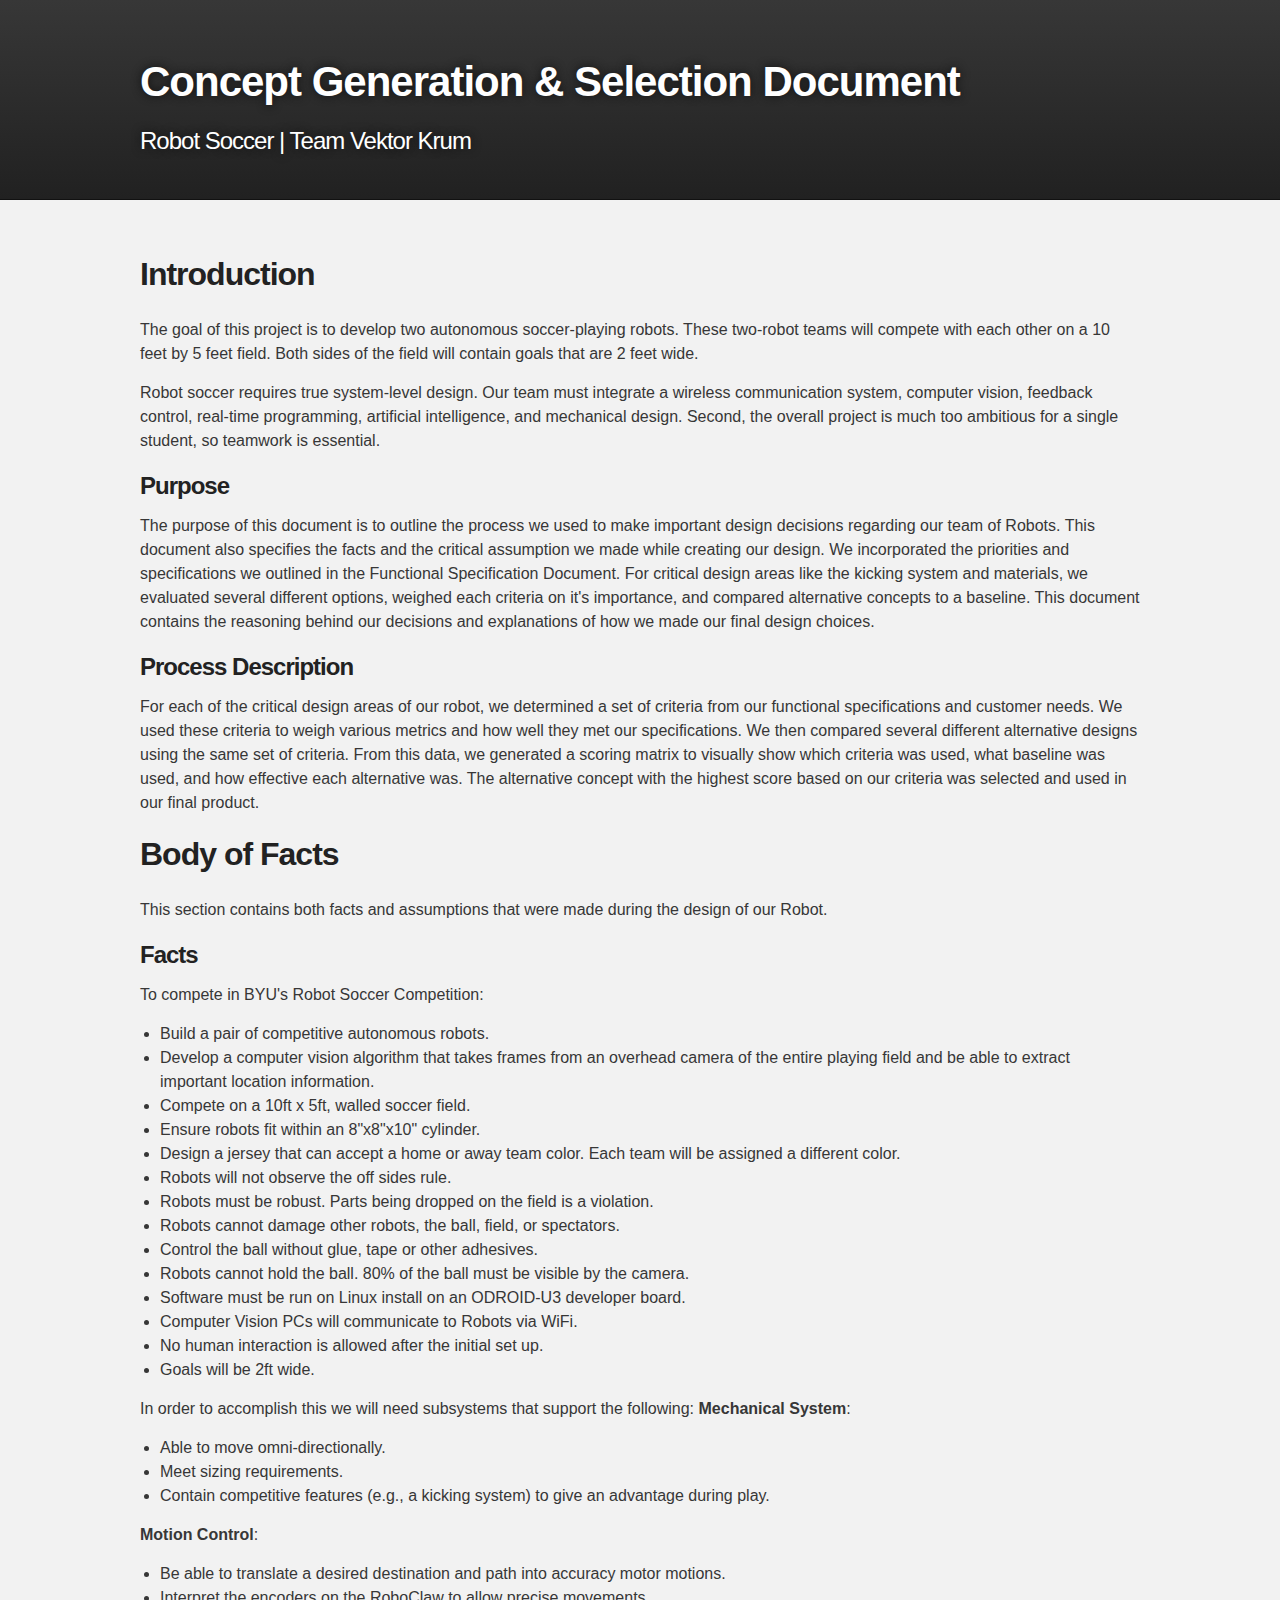
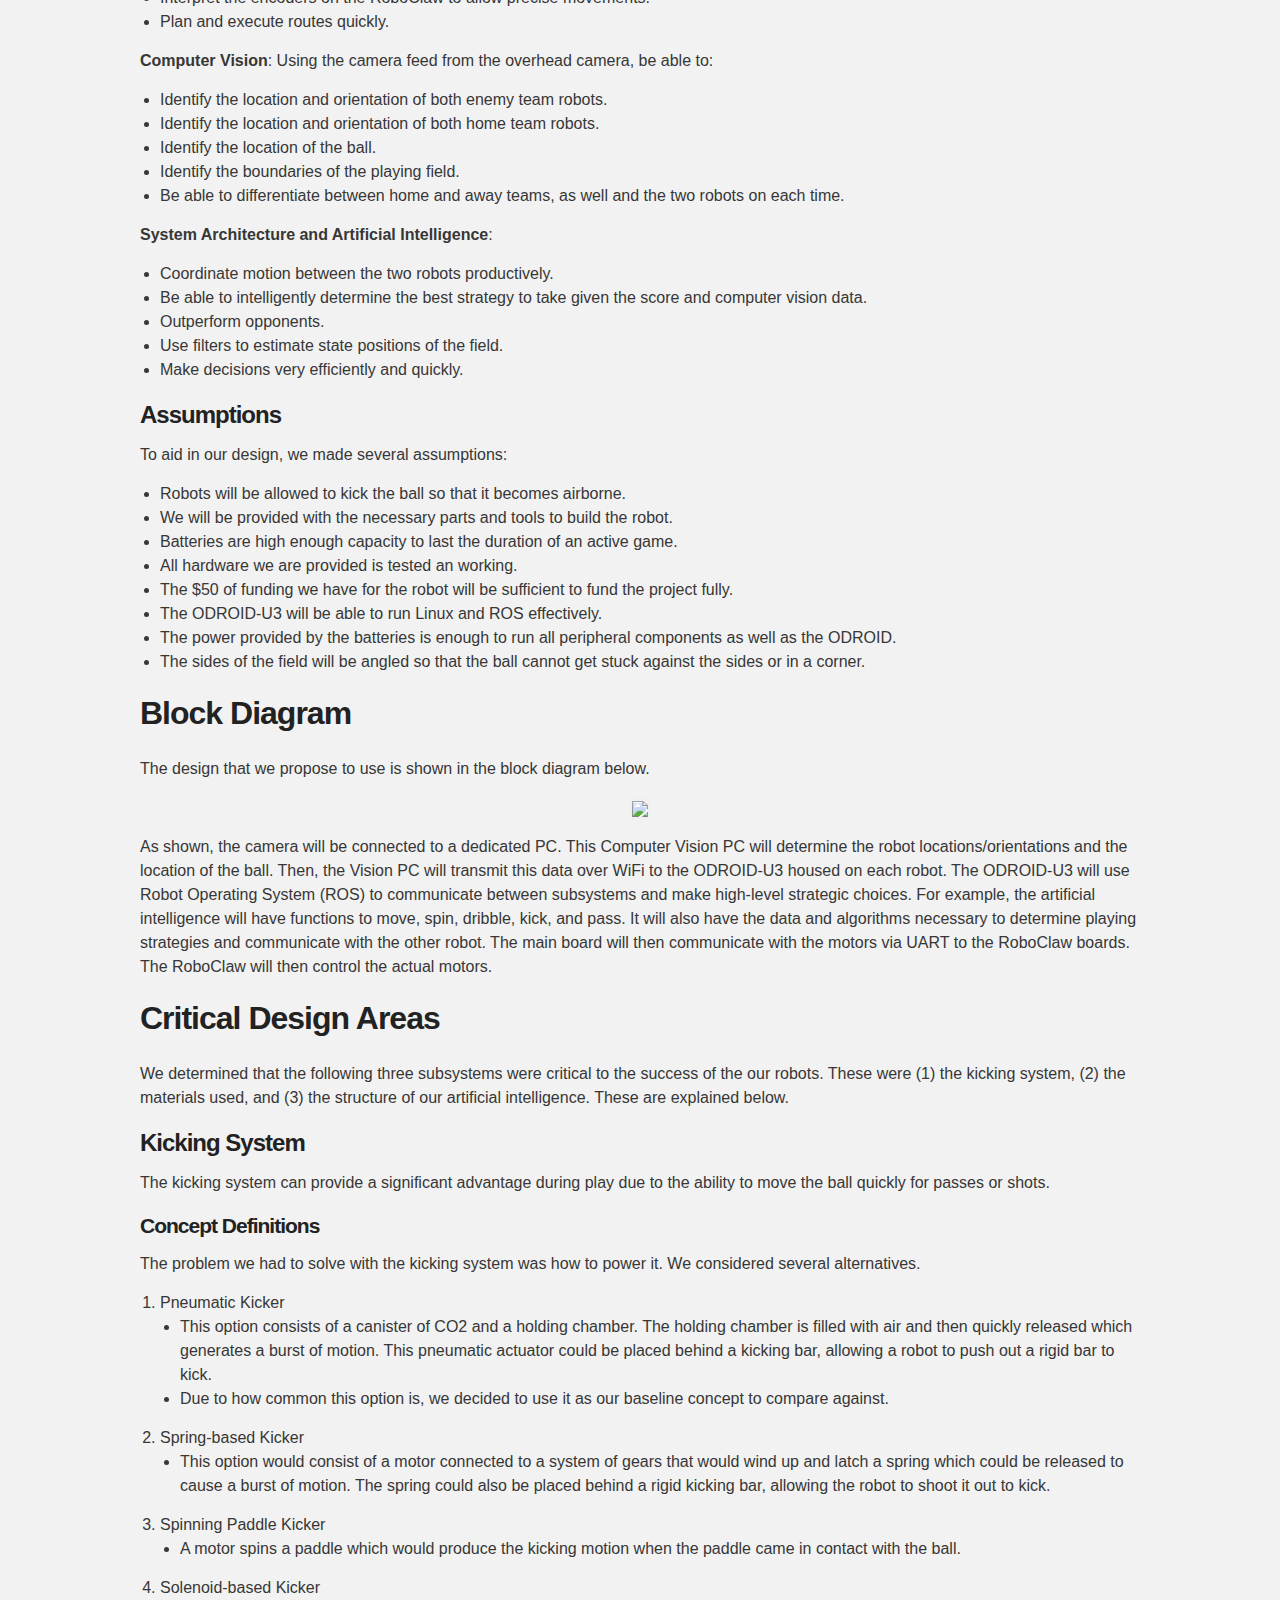
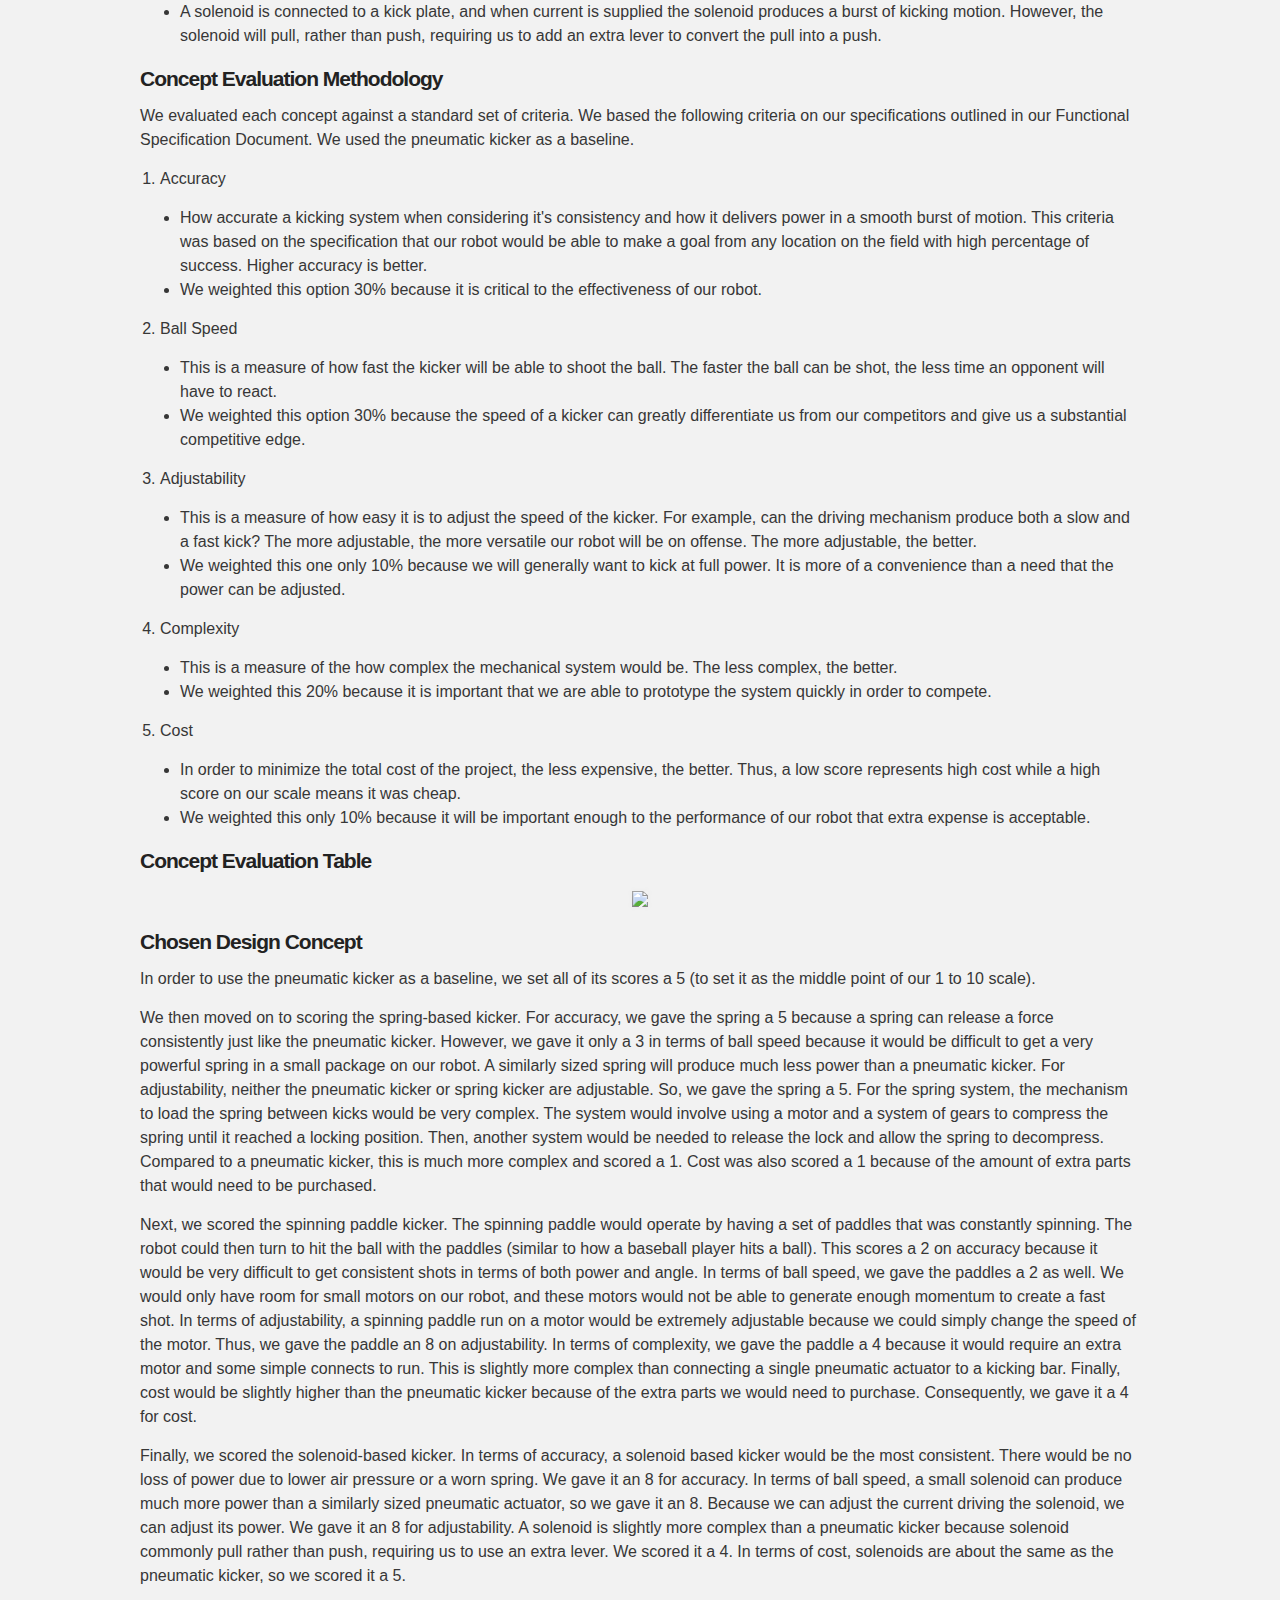
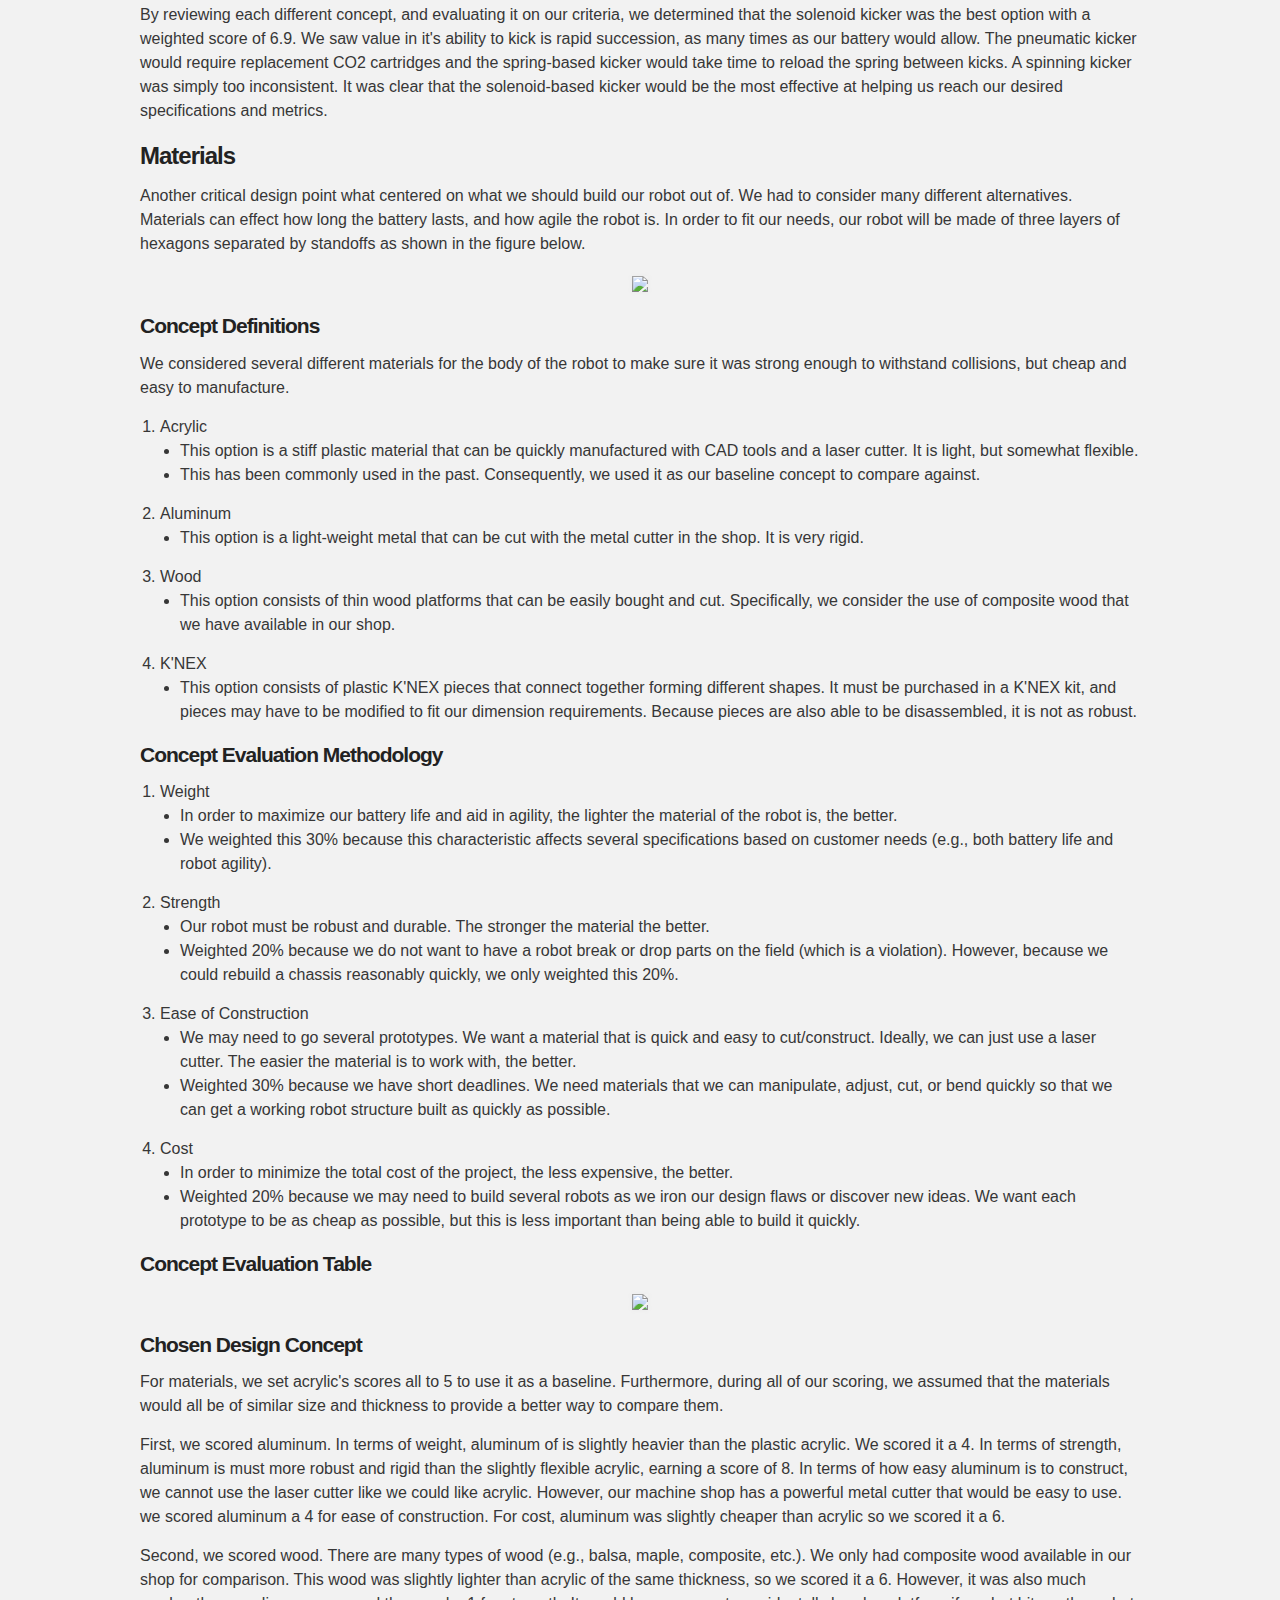
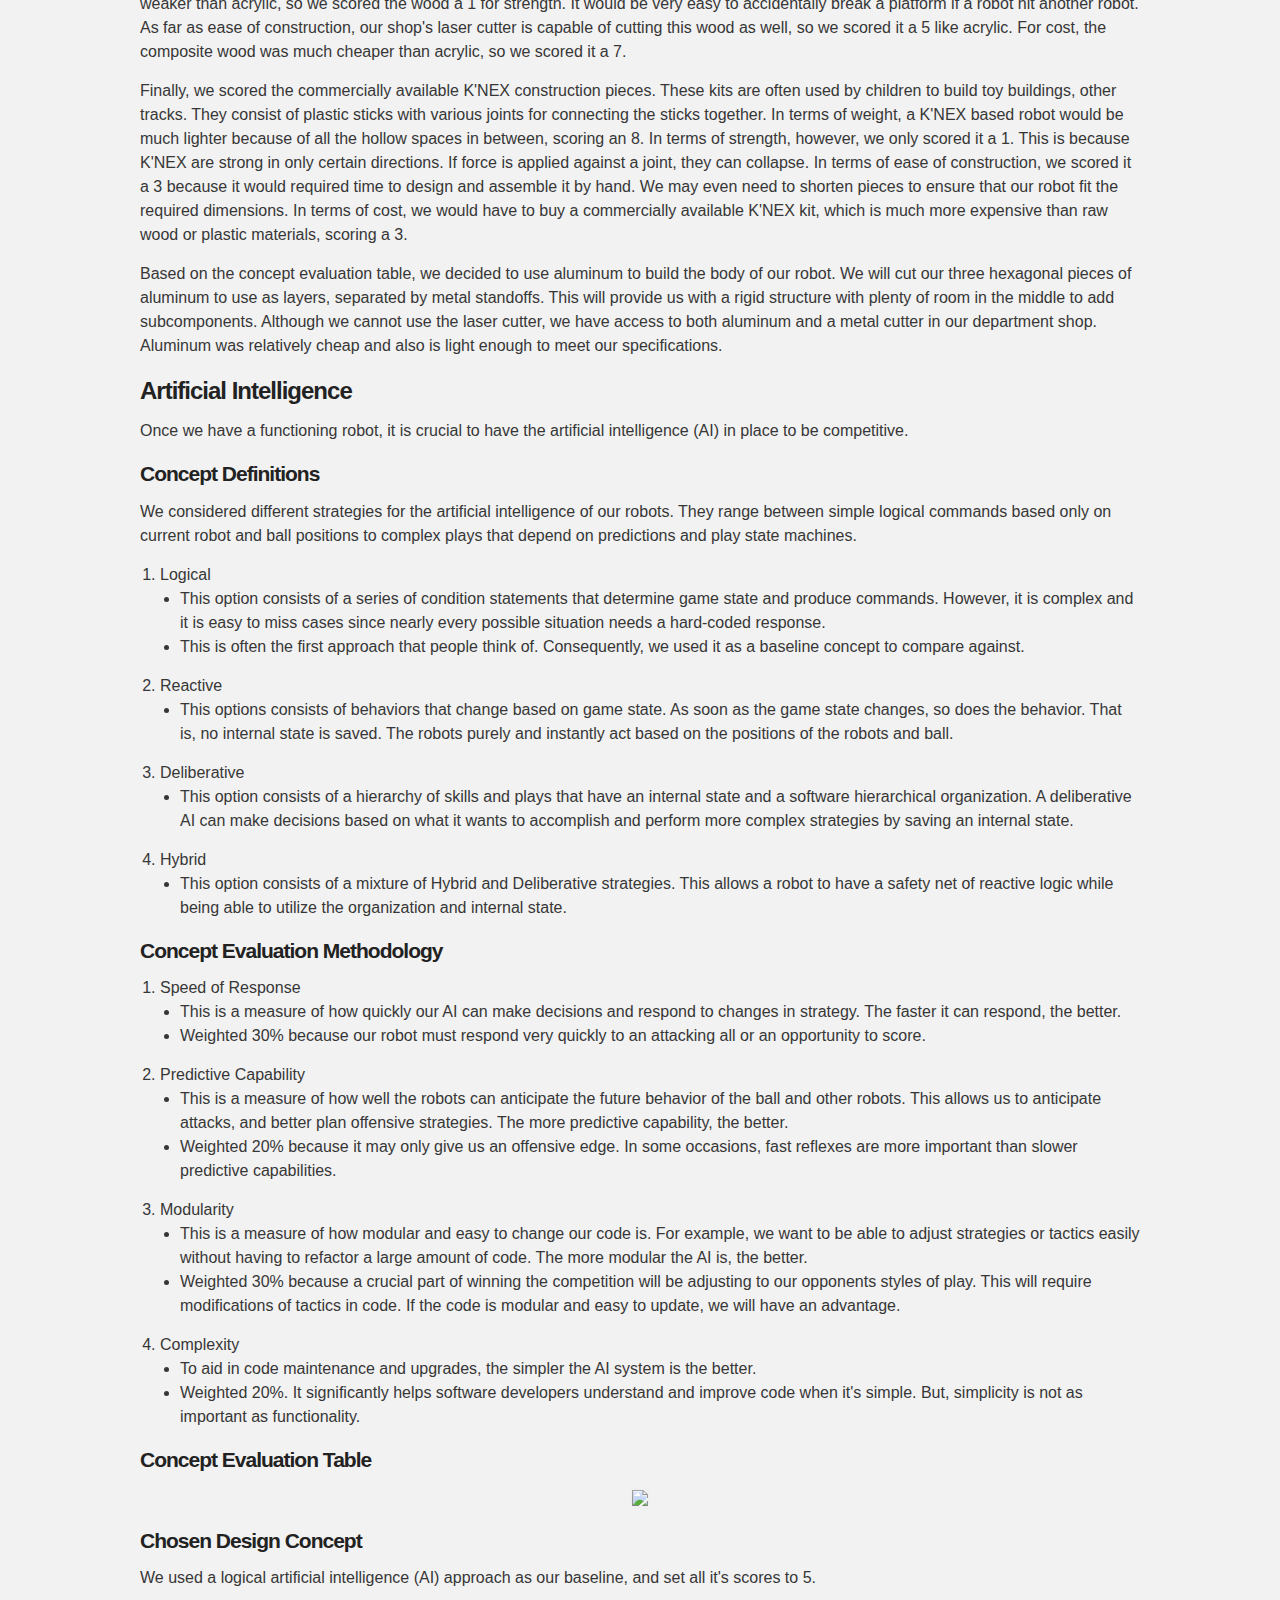
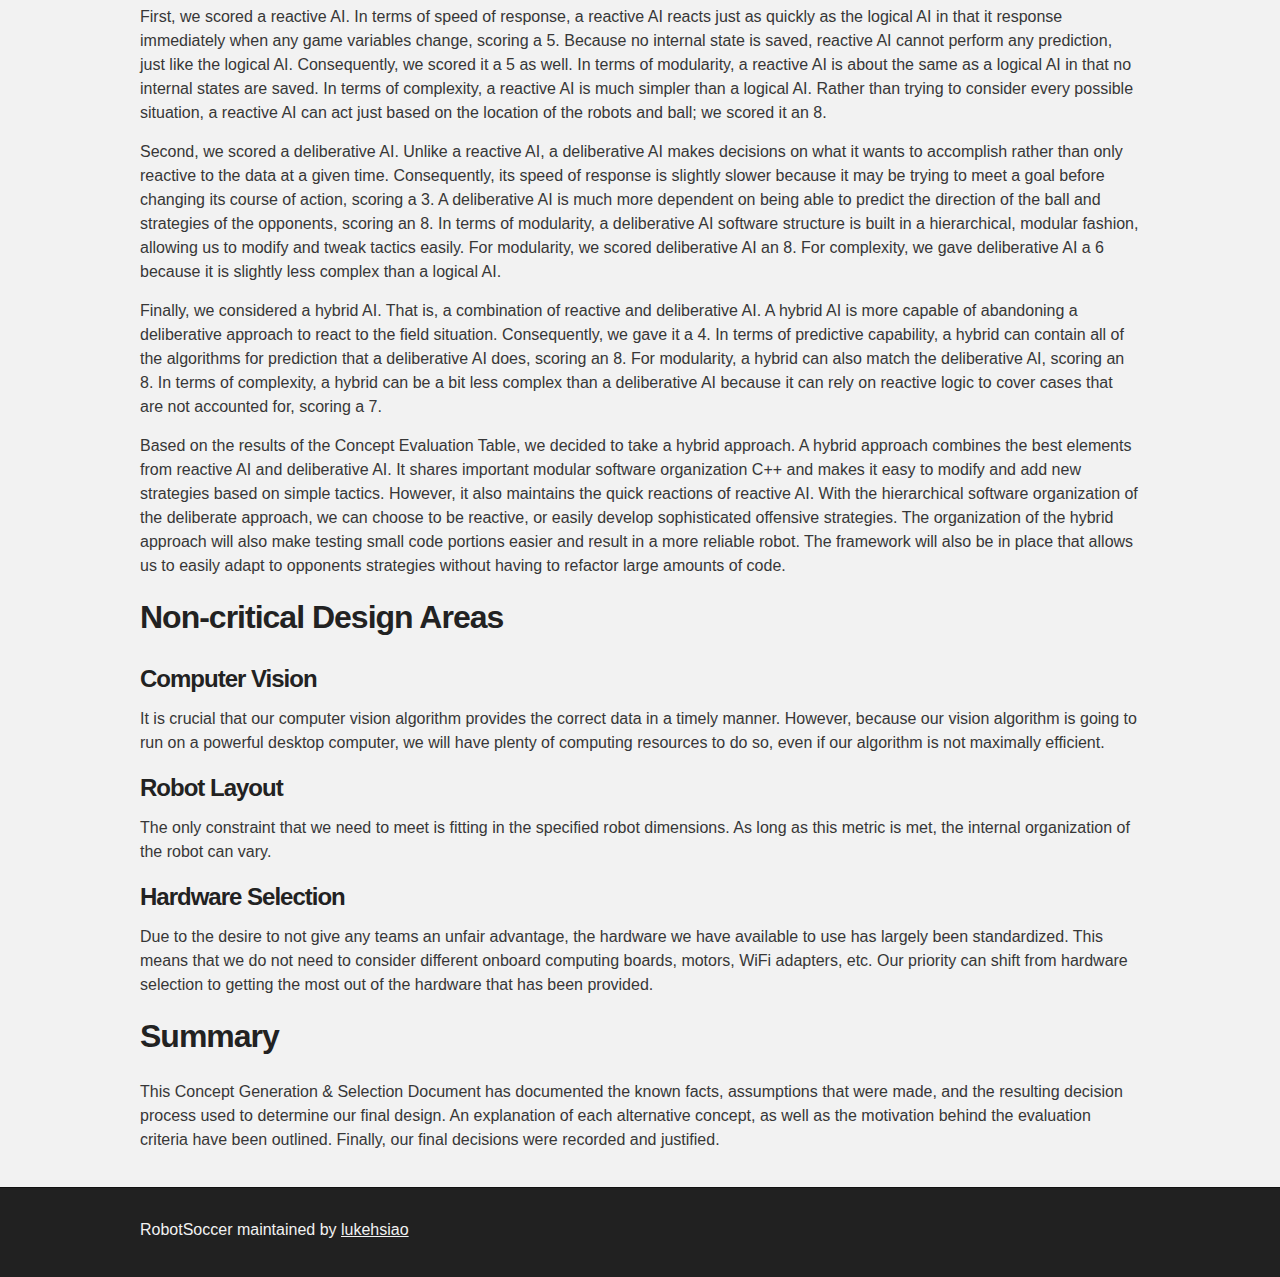
==== CGS.html @ 3b3d5777 "Added CGS + images" ====
<!DOCTYPE html>
<html>

  <head>
    <meta charset='utf-8'>
    <meta http-equiv="X-UA-Compatible" content="chrome=1">
    <meta name="description" content="RobotSoccer : Custom-made silicon strikers">

    <link rel="stylesheet" type="text/css" media="screen" href="stylesheets/stylesheet.css">
    <link rel="stylesheet" href="stylesheets/print-stylesheet.css" type="text/css" media="print" />

    <title>RobotSoccer</title>
  </head>

  <body>

    <!-- HEADER -->
    <div id="header_wrap" class="outer">
        <header class="inner">
          <h1 id="project_title">Concept Generation & Selection Document</h1>
          <h3 id="project_tagline">Robot Soccer | Team Vektor Krum</h3>
        </header>
    </div>

    <!-- MAIN CONTENT -->
    <div id="main_content_wrap" class="outer">
      <section id="main_content" class="inner">
<h2>
<a id="user-content-introduction" class="anchor" href="#introduction" aria-hidden="true"><span class="octicon octicon-link"></span></a>Introduction</h2>

<p>The goal of this project is to develop two autonomous soccer-playing robots. These two-robot teams will compete with each other on a 10 feet by 5 feet field. Both sides of the field will contain goals that are 2 feet wide.</p>

<p>Robot soccer requires true system-level design. Our team must integrate a wireless communication system, computer vision, feedback control, real-time programming, artificial intelligence, and mechanical design. Second, the overall project is much too ambitious for a single student, so teamwork is essential.</p>

<h3>
<a id="user-content-purpose" class="anchor" href="#purpose" aria-hidden="true"><span class="octicon octicon-link"></span></a>Purpose</h3>

<p>The purpose of this document is to outline the process we used to make important design decisions regarding our team of Robots. This document also specifies the facts and the critical assumption we made while creating our design. We incorporated the priorities and specifications we outlined in the Functional Specification Document. For critical design areas like the kicking system and materials, we evaluated several different options, weighed each criteria on it's importance, and compared alternative concepts to a baseline. This document contains the reasoning behind our decisions and explanations of how we made our final design choices.</p>

<h3>
<a id="user-content-process-description" class="anchor" href="#process-description" aria-hidden="true"><span class="octicon octicon-link"></span></a>Process Description</h3>

<p>For each of the critical design areas of our robot, we determined a set of criteria from our functional specifications and customer needs. We used these criteria to weigh various metrics and how well they met our specifications. We then compared several different alternative designs using the same set of criteria. From this data, we generated a scoring matrix to visually show which criteria was used, what baseline was used, and how effective each alternative was. The alternative concept with the highest score based on our criteria was selected and used in our final product.</p>

<h2>
<a id="user-content-body-of-facts" class="anchor" href="#body-of-facts" aria-hidden="true"><span class="octicon octicon-link"></span></a>Body of Facts</h2>

<p>This section contains both facts and assumptions that were made during the design of our Robot.</p>

<h3>
<a id="user-content-facts" class="anchor" href="#facts" aria-hidden="true"><span class="octicon octicon-link"></span></a>Facts</h3>

<p>To compete in BYU's Robot Soccer Competition:</p>

<ul class="task-list">
<li>Build a pair of competitive autonomous robots.</li>
<li>Develop a computer vision algorithm that takes frames from an overhead camera of the entire playing field and be able to extract important location information.</li>
<li>Compete on a 10ft x 5ft, walled soccer field.</li>
<li>Ensure robots fit within an 8"x8"x10" cylinder.</li>
<li>Design a jersey that can accept a home or away team color. Each team will be assigned a different color.</li>
<li>Robots will not observe the off sides rule.</li>
<li>Robots must be robust. Parts being dropped on the field is a violation.</li>
<li>Robots cannot damage other robots, the ball, field, or spectators.</li>
<li>Control the ball without glue, tape or other adhesives.</li>
<li>Robots cannot hold the ball. 80% of the ball must be visible by the camera.</li>
<li>Software must be run on Linux install on an ODROID-U3 developer board.</li>
<li>Computer Vision PCs will communicate to Robots via WiFi.</li>
<li>No human interaction is allowed after the initial set up.</li>
<li>Goals will be 2ft wide.</li>
</ul>

<p>In order to accomplish this we will need subsystems that support the following:
<strong>Mechanical System</strong>:</p>

<ul class="task-list">
<li>Able to move omni-directionally.</li>
<li>Meet sizing requirements.</li>
<li>Contain competitive features (e.g., a kicking system) to give an advantage during play.</li>
</ul>

<p><strong>Motion Control</strong>:</p>

<ul class="task-list">
<li>Be able to translate a desired destination and path into accuracy motor motions.</li>
<li>Interpret the encoders on the RoboClaw to allow precise movements.</li>
<li>Plan and execute routes quickly.</li>
</ul>

<p><strong>Computer Vision</strong>:
Using the camera feed from the overhead camera, be able to:</p>

<ul class="task-list">
<li>Identify the location and orientation of both enemy team robots.</li>
<li>Identify the location and orientation of both home team robots.</li>
<li>Identify the location of the ball.</li>
<li>Identify the boundaries of the playing field.</li>
<li>Be able to differentiate between home and away teams, as well and the two robots on each time.</li>
</ul>

<p><strong>System Architecture and Artificial Intelligence</strong>:</p>

<ul class="task-list">
<li>Coordinate motion between the two robots productively.</li>
<li>Be able to intelligently determine the best strategy to take given the score and computer vision data.</li>
<li>Outperform opponents.</li>
<li>Use filters to estimate state positions of the field.</li>
<li>Make decisions very efficiently and quickly.</li>
</ul>

<h3>
<a id="user-content-assumptions" class="anchor" href="#assumptions" aria-hidden="true"><span class="octicon octicon-link"></span></a>Assumptions</h3>

<p>To aid in our design, we made several assumptions:</p>

<ul class="task-list">
<li>Robots will be allowed to kick the ball so that it becomes airborne.</li>
<li>We will be provided with the necessary parts and tools to build the robot.</li>
<li>Batteries are high enough capacity to last the duration of an active game.</li>
<li>All hardware we are provided is tested an working.</li>
<li>The $50 of funding we have for the robot will be sufficient to fund the project fully.</li>
<li>The ODROID-U3 will be able to run Linux and ROS effectively.</li>
<li>The power provided by the batteries is enough to run all peripheral components as well as the ODROID.</li>
<li>The sides of the field will be angled so that the ball cannot get stuck against the sides or in a corner.</li>
</ul>

<h2>
<a id="user-content-block-diagram" class="anchor" href="#block-diagram" aria-hidden="true"><span class="octicon octicon-link"></span></a>Block Diagram</h2>

<p>The design that we propose to use is shown in the block diagram below.</p>

<p style="text-align: center;"><img id="blockDiagram" src="/RobotSoccer/images/function_diagram.png"></p>

<p>As shown, the camera will be connected to a dedicated PC. This Computer Vision PC will determine the robot locations/orientations and the location of the ball. Then, the Vision PC will transmit this data over WiFi to the ODROID-U3 housed on each robot. The ODROID-U3 will use Robot Operating System (ROS) to communicate between subsystems and make high-level strategic choices. For example, the artificial intelligence will have functions to move, spin, dribble, kick, and pass. It will also have the data and algorithms necessary to determine playing strategies and communicate with the other robot. The main board will then communicate with the motors via UART to the RoboClaw boards. The RoboClaw will then control the actual motors.</p>

<h2>
<a id="user-content-critical-design-areas" class="anchor" href="#critical-design-areas" aria-hidden="true"><span class="octicon octicon-link"></span></a>Critical Design Areas</h2>

<p>We determined that the following three subsystems were critical to the success of the our robots. These were (1) the kicking system, (2) the materials used, and (3) the structure of our artificial intelligence. These are explained below.</p>

<h3>
<a id="user-content-kicking-system" class="anchor" href="#kicking-system" aria-hidden="true"><span class="octicon octicon-link"></span></a>Kicking System</h3>

<p>The kicking system can provide a significant advantage during play due to the ability to move the ball quickly for passes or shots.</p>

<h4>
<a id="user-content-concept-definitions" class="anchor" href="#concept-definitions" aria-hidden="true"><span class="octicon octicon-link"></span></a>Concept Definitions</h4>

<p>The problem we had to solve with the kicking system was how to power it. We considered several alternatives.</p>

<ol class="task-list">
<li>Pneumatic Kicker

<ul class="task-list">
<li>This option consists of a canister of CO2 and a holding chamber.  The holding chamber is filled with air and then quickly released which generates a burst of motion. This pneumatic actuator could be placed behind a kicking bar, allowing a robot to push out a rigid bar to kick.</li>
<li>Due to how common this option is, we decided to use it as our baseline concept to compare against.</li>
</ul>
</li>
<li>Spring-based Kicker

<ul class="task-list">
<li>This option would consist of a motor connected to a system of gears that would wind up and latch a spring which could be released to cause a burst of motion. The spring could also be placed behind a rigid kicking bar, allowing the robot to shoot it out to kick.</li>
</ul>
</li>
<li>Spinning Paddle Kicker

<ul class="task-list">
<li>A motor spins a paddle which would produce the kicking motion when the paddle came in contact with the ball.</li>
</ul>
</li>
<li>Solenoid-based Kicker

<ul class="task-list">
<li>A solenoid is connected to a kick plate, and when current is supplied the solenoid produces a burst of kicking motion. However, the solenoid will pull, rather than push, requiring us to add an extra lever to convert the pull into a push.</li>
</ul>
</li>
</ol>

<h4>
<a id="user-content-concept-evaluation-methodology" class="anchor" href="#concept-evaluation-methodology" aria-hidden="true"><span class="octicon octicon-link"></span></a>Concept Evaluation Methodology</h4>

<p>We evaluated each concept against a standard set of criteria. We based the following criteria on our specifications outlined in our Functional Specification Document. We used the pneumatic kicker as a baseline.</p>

<ol class="task-list">
<li>
<p>Accuracy</p>

<ul class="task-list">
<li>How accurate a kicking system when considering it's consistency and how it delivers power in a smooth burst of motion. This criteria was based on the specification that our robot would be able to make a goal from any location on the field with high percentage of success. Higher accuracy is better.</li>
<li>We weighted this option 30% because it is critical to the effectiveness of our robot.</li>
</ul>
</li>
<li>
<p>Ball Speed</p>

<ul class="task-list">
<li>This is a measure of how fast the kicker will be able to shoot the ball. The faster the ball can be shot, the less time an opponent will have to react.</li>
<li>We weighted this option 30% because the speed of a kicker can greatly differentiate us from our competitors and give us a substantial competitive edge.</li>
</ul>
</li>
<li>
<p>Adjustability</p>

<ul class="task-list">
<li>This is a measure of how easy it is to adjust the speed of the kicker. For example, can the driving mechanism produce both a slow and a fast kick? The more adjustable, the more versatile our robot will be on offense. The more adjustable, the better.</li>
<li>We weighted this one only 10% because we will generally want to kick at full power. It is more of a convenience than a need that the power can be adjusted.</li>
</ul>
</li>
<li>
<p>Complexity</p>

<ul class="task-list">
<li>This is a measure of the how complex the mechanical system would be. The less complex, the better.</li>
<li>We weighted this 20% because it is important that we are able to prototype the system quickly in order to compete.</li>
</ul>
</li>
<li>
<p>Cost</p>

<ul class="task-list">
<li>In order to minimize the total cost of the project, the less expensive, the better. Thus, a low score represents high cost while a high score on our scale means it was cheap.</li>
<li>We weighted this only 10% because it will be important enough to the performance of our robot that extra expense is acceptable.</li>
</ul>
</li>
</ol>

<h4>
<a id="user-content-concept-evaluation-table" class="anchor" href="#concept-evaluation-table" aria-hidden="true"><span class="octicon octicon-link"></span></a>Concept Evaluation Table</h4>

<p style="text-align: center;"><img id="blockDiagram" src="/RobotSoccer/images/kicking-system.png"></p>

<h4>
<a id="user-content-chosen-design-concept" class="anchor" href="#chosen-design-concept" aria-hidden="true"><span class="octicon octicon-link"></span></a>Chosen Design Concept</h4>

<p>In order to use the pneumatic kicker as a baseline, we set all of its scores a 5 (to set it as the middle point of our 1 to 10 scale). </p>

<p>We then moved on to scoring the spring-based kicker. For accuracy, we gave the spring a 5 because a spring can release a force consistently just like the pneumatic kicker. However, we gave it only a 3 in terms of ball speed because it would be difficult to get a very powerful spring in a small package on our robot. A similarly sized spring will produce much less power than a pneumatic kicker. For adjustability, neither the pneumatic kicker or spring kicker are adjustable. So, we gave the spring a 5. For the spring system, the mechanism to load the spring between kicks would be very complex. The system would involve using a motor and a system of gears to compress the spring until it reached a locking position. Then, another system would be needed to release the lock and allow the spring to decompress. Compared to a pneumatic kicker, this is much more complex and scored a 1. Cost was also scored a 1 because of the amount of extra parts that would need to be purchased.</p>

<p>Next, we scored the spinning paddle kicker. The spinning paddle would operate by having a set of paddles that was constantly spinning. The robot could then turn to hit the ball with the paddles (similar to how a baseball player hits a ball). This scores a 2 on accuracy because it would be very difficult to get consistent shots in terms of both power and angle. In terms of ball speed, we gave the paddles a 2 as well. We would only have room for small motors on our robot, and these motors would not be able to generate enough momentum to create a fast shot. In terms of adjustability, a spinning paddle run on a motor would be extremely adjustable because we could simply change the speed of the motor. Thus, we gave the paddle an 8 on adjustability. In terms of complexity, we gave the paddle a 4 because it would require an extra motor and some simple connects to run. This is slightly more complex than connecting a single pneumatic actuator to a kicking bar. Finally, cost would be slightly higher than the pneumatic kicker because of the extra parts we would need to purchase. Consequently, we gave it a 4 for cost.</p>

<p>Finally, we scored the solenoid-based kicker. In terms of accuracy, a solenoid based kicker would be the most consistent. There would be no loss of power due to lower air pressure or a worn spring. We gave it an 8 for accuracy. In terms of ball speed, a small solenoid can produce much more power than a similarly sized pneumatic actuator, so we gave it an 8. Because we can adjust the current driving the solenoid, we can adjust its power. We gave it an 8 for adjustability. A solenoid is slightly more complex than a pneumatic kicker because solenoid commonly pull rather than push, requiring us to use an extra lever. We scored it a 4. In terms of cost, solenoids are about the same as the pneumatic kicker, so we scored it a 5.</p>

<p>By reviewing each different concept, and evaluating it on our criteria, we determined that the solenoid kicker was the best option with a weighted score of 6.9. We saw value in it's ability to kick is rapid succession, as many times as our battery would allow. The pneumatic kicker would require replacement CO2 cartridges and the spring-based kicker would take time to reload the spring between kicks. A spinning kicker was simply too inconsistent. It was clear that the solenoid-based kicker would be the most effective at helping us reach our desired specifications and metrics.</p>

<h3>
<a id="user-content-materials" class="anchor" href="#materials" aria-hidden="true"><span class="octicon octicon-link"></span></a>Materials</h3>

<p>Another critical design point what centered on what we should build our robot out of. We had to consider many different alternatives. Materials can effect how long the battery lasts, and how agile the robot is. In order to fit our needs, our robot will be made of three layers of hexagons separated by standoffs as shown in the figure below.</p>

<p style="text-align: center;"><img id="blockDiagram" src="/RobotSoccer/images/prototype-robot.png"></p>

<h4>
<a id="user-content-concept-definitions-1" class="anchor" href="#concept-definitions-1" aria-hidden="true"><span class="octicon octicon-link"></span></a>Concept Definitions</h4>

<p>We considered several different materials for the body of the robot to make sure it was strong enough to withstand collisions, but cheap and easy to manufacture. </p>

<ol class="task-list">
<li>Acrylic

<ul class="task-list">
<li>This option is a stiff plastic material that can be quickly manufactured with CAD tools and a laser cutter. It is light, but somewhat flexible.</li>
<li>This has been commonly used in the past. Consequently, we used it as our baseline concept to compare against.</li>
</ul>
</li>
<li>Aluminum

<ul class="task-list">
<li>This option is a light-weight metal that can be cut with the metal cutter in the shop. It is very rigid.</li>
</ul>
</li>
<li>Wood

<ul class="task-list">
<li>This option consists of thin wood platforms that can be easily bought and cut. Specifically, we consider the use of composite wood that we have available in our shop.</li>
</ul>
</li>
<li>K'NEX

<ul class="task-list">
<li>This option consists of plastic K'NEX pieces that connect together forming different shapes. It must be purchased in a K'NEX kit, and pieces may have to be modified to fit our dimension requirements. Because pieces are also able to be disassembled, it is not as robust.</li>
</ul>
</li>
</ol>

<h4>
<a id="user-content-concept-evaluation-methodology-1" class="anchor" href="#concept-evaluation-methodology-1" aria-hidden="true"><span class="octicon octicon-link"></span></a>Concept Evaluation Methodology</h4>

<ol class="task-list">
<li>Weight

<ul class="task-list">
<li>In order to maximize our battery life and aid in agility, the lighter the material of the robot is, the better.</li>
<li>We weighted this 30% because this characteristic affects several specifications based on customer needs (e.g., both battery life and robot agility).</li>
</ul>
</li>
<li>Strength

<ul class="task-list">
<li>Our robot must be robust and durable. The stronger the material the better.</li>
<li>Weighted 20% because we do not want to have a robot break or drop parts on the field (which is a violation). However, because we could rebuild a chassis reasonably quickly, we only weighted this 20%.</li>
</ul>
</li>
<li>Ease of Construction

<ul class="task-list">
<li>We may need to go several prototypes. We want a material that is quick and easy to cut/construct. Ideally, we can just use a laser cutter. The easier the material is to work with, the better.</li>
<li>Weighted 30% because we have short deadlines. We need materials that we can manipulate, adjust, cut, or bend quickly so that we can get a working robot structure built as quickly as possible.</li>
</ul>
</li>
<li>Cost

<ul class="task-list">
<li>In order to minimize the total cost of the project, the less expensive, the better.</li>
<li>Weighted 20% because we may need to build several robots as we iron our design flaws or discover new ideas. We want each prototype to be as cheap as possible, but this is less important than being able to build it quickly.</li>
</ul>
</li>
</ol>

<h4>
<a id="user-content-concept-evaluation-table-1" class="anchor" href="#concept-evaluation-table-1" aria-hidden="true"><span class="octicon octicon-link"></span></a>Concept Evaluation Table</h4>

<p style="text-align: center;"><img id="blockDiagram" src="/RobotSoccer/images/materials.png"></p>

<h4>
<a id="user-content-chosen-design-concept-1" class="anchor" href="#chosen-design-concept-1" aria-hidden="true"><span class="octicon octicon-link"></span></a>Chosen Design Concept</h4>

<p>For materials, we set acrylic's scores all to 5 to use it as a baseline. Furthermore, during all of our scoring, we assumed that the materials would all be of similar size and thickness to provide a better way to compare them.</p>

<p>First, we scored aluminum. In terms of weight, aluminum of is slightly heavier than the plastic acrylic. We scored it a 4. In terms of strength, aluminum is must more robust and rigid than the slightly flexible acrylic, earning a score of 8. In terms of how easy aluminum is to construct, we cannot use the laser cutter like we could like acrylic. However, our machine shop has a powerful metal cutter that would be easy to use. we scored aluminum a 4 for ease of construction. For cost, aluminum was slightly cheaper than acrylic so we scored it a 6.</p>

<p>Second, we scored wood. There are many types of wood (e.g., balsa, maple, composite, etc.). We only had composite wood available in our shop for comparison. This wood was slightly lighter than acrylic of the same thickness, so we scored it a 6. However, it was also much weaker than acrylic, so we scored the wood a 1 for strength. It would be very easy to accidentally break a platform if a robot hit another robot. As far as ease of construction, our shop's laser cutter is capable of cutting this wood as well, so we scored it a 5 like acrylic. For cost, the composite wood was much cheaper than acrylic, so we scored it a 7.</p>

<p>Finally, we scored the commercially available K'NEX construction pieces. These kits are often used by children to build toy buildings, other tracks. They consist of plastic sticks with various joints for connecting the sticks together. In terms of weight, a K'NEX based robot would be much lighter because of all the hollow spaces in between, scoring an 8. In terms of strength, however, we only scored it a 1. This is because K'NEX are strong in only certain directions. If force is applied against a joint, they can collapse. In terms of ease of construction, we scored it a 3 because it would required time to design and assemble it by hand. We may even need to shorten pieces to ensure that our robot fit the required dimensions. In terms of cost, we would have to buy a commercially available K'NEX kit, which is much more expensive than raw wood or plastic materials, scoring a 3.</p>

<p>Based on the concept evaluation table, we decided to use aluminum to build the body of our robot. We will cut our three hexagonal pieces of aluminum to use as layers, separated by metal standoffs. This will provide us with a rigid structure with plenty of room in the middle to add subcomponents. Although we cannot use the laser cutter, we have access to both aluminum and a metal cutter in our department shop. Aluminum was relatively cheap and also is light enough to meet our specifications.</p>

<h3>
<a id="user-content-artificial-intelligence" class="anchor" href="#artificial-intelligence" aria-hidden="true"><span class="octicon octicon-link"></span></a>Artificial Intelligence</h3>

<p>Once we have a functioning robot, it is crucial to have the artificial intelligence (AI) in place to be competitive.</p>

<h4>
<a id="user-content-concept-definitions-2" class="anchor" href="#concept-definitions-2" aria-hidden="true"><span class="octicon octicon-link"></span></a>Concept Definitions</h4>

<p>We considered different strategies for the artificial intelligence of our robots.  They range between simple logical commands based only on current robot and ball positions to complex plays that depend on predictions and play state machines.</p>

<ol class="task-list">
<li>Logical

<ul class="task-list">
<li>This option consists of a series of condition statements that determine game state and produce commands. However, it is complex and it is easy to miss cases since nearly every possible situation needs a hard-coded response.</li>
<li>This is often the first approach that people think of. Consequently, we used it as a baseline concept to compare against.</li>
</ul>
</li>
<li>Reactive

<ul class="task-list">
<li>This options consists of behaviors that change based on game state.  As soon as the game state changes, so does the behavior. That is, no internal state is saved. The robots purely and instantly act based on the positions of the robots and ball.</li>
</ul>
</li>
<li>Deliberative

<ul class="task-list">
<li>This option consists of a hierarchy of skills and plays that have an internal state and a software hierarchical organization. A deliberative AI can make decisions based on what it wants to accomplish and perform more complex strategies by saving an internal state.</li>
</ul>
</li>
<li>Hybrid

<ul class="task-list">
<li>This option consists of a mixture of Hybrid and Deliberative strategies. This allows a robot to have a safety net of reactive logic while being able to utilize the organization and internal state.</li>
</ul>
</li>
</ol>

<h4>
<a id="user-content-concept-evaluation-methodology-2" class="anchor" href="#concept-evaluation-methodology-2" aria-hidden="true"><span class="octicon octicon-link"></span></a>Concept Evaluation Methodology</h4>

<ol class="task-list">
<li>Speed of Response

<ul class="task-list">
<li>This is a measure of how quickly our AI can make decisions and respond to changes in strategy. The faster it can respond, the better.</li>
<li>Weighted 30% because our robot must respond very quickly to an attacking all or an opportunity to score.</li>
</ul>
</li>
<li>Predictive Capability

<ul class="task-list">
<li>This is a measure of how well the robots can anticipate the future behavior of the ball and other robots. This allows us to anticipate attacks, and better plan offensive strategies. The more predictive capability, the better.</li>
<li>Weighted 20% because it may only give us an offensive edge. In some occasions, fast reflexes are more important than slower predictive capabilities.</li>
</ul>
</li>
<li>Modularity

<ul class="task-list">
<li>This is a measure of how modular and easy to change our code is. For example, we want to be able to adjust strategies or tactics easily without having to refactor a large amount of code. The more modular the AI is, the better.</li>
<li>Weighted 30% because a crucial part of winning the competition will be adjusting to our opponents styles of play. This will require modifications of tactics in code. If the code is modular and easy to update, we will have an advantage.</li>
</ul>
</li>
<li>Complexity

<ul class="task-list">
<li>To aid in code maintenance and upgrades, the simpler the AI system is the better.</li>
<li>Weighted 20%. It significantly helps software developers understand and improve code when it's simple. But, simplicity is not as important as functionality.</li>
</ul>
</li>
</ol>

<h4>
<a id="user-content-concept-evaluation-table-2" class="anchor" href="#concept-evaluation-table-2" aria-hidden="true"><span class="octicon octicon-link"></span></a>Concept Evaluation Table</h4>

<p style="text-align: center;"><img id="blockDiagram" src="/RobotSoccer/images/ai.png"></p>

<h4>
<a id="user-content-chosen-design-concept-2" class="anchor" href="#chosen-design-concept-2" aria-hidden="true"><span class="octicon octicon-link"></span></a>Chosen Design Concept</h4>

<p>We used a logical artificial intelligence (AI) approach as our baseline, and set all it's scores to 5.</p>

<p>First, we scored a reactive AI. In terms of speed of response, a reactive AI reacts just as quickly as the logical AI in that it response immediately when any game variables change, scoring a 5. Because no internal state is saved, reactive AI cannot perform any prediction, just like the logical AI. Consequently, we scored it a 5 as well. In terms of modularity, a reactive AI is about the same as a logical AI in that no internal states are saved. In terms of complexity, a reactive AI is much simpler than a logical AI. Rather than trying to consider every possible situation, a reactive AI can act just based on the location of the robots and ball; we scored it an 8.</p>

<p>Second, we scored a deliberative AI. Unlike a reactive AI, a deliberative AI makes decisions on what it wants to accomplish rather than only reactive to the data at a given time. Consequently, its speed of response is slightly slower because it may be trying to meet a goal before changing its course of action, scoring a 3. A deliberative AI is much more dependent on being able to predict the direction of the ball and strategies of the opponents, scoring an 8. In terms of modularity, a deliberative AI software structure is built in a hierarchical, modular fashion, allowing us to modify and tweak tactics easily. For modularity, we scored deliberative AI an 8. For complexity, we gave deliberative AI a 6 because it is slightly less complex than a logical AI.</p>

<p>Finally, we considered a hybrid AI. That is, a combination of reactive and deliberative AI. A hybrid AI is more capable of abandoning a deliberative approach to react to the field situation. Consequently, we gave it a 4. In terms of predictive capability, a hybrid can contain all of the algorithms for prediction that a deliberative AI does, scoring an 8. For modularity, a hybrid can also match the deliberative AI, scoring an 8. In terms of complexity, a hybrid can be a bit less complex than a deliberative AI because it can rely on reactive logic to cover cases that are not accounted for, scoring a 7.</p>

<p>Based on the results of the Concept Evaluation Table, we decided to take a hybrid approach. A hybrid approach combines the best elements from reactive AI and deliberative AI. It shares important modular software organization C++ and makes it easy to modify and add new strategies based on simple tactics. However, it also maintains the quick reactions of reactive AI. With the hierarchical software organization of the deliberate approach, we can choose to be reactive, or easily develop sophisticated offensive strategies. The organization of the hybrid approach will also make testing small code portions easier and result in a more reliable robot. The framework will also be in place that allows us to easily adapt to opponents strategies without having to refactor large amounts of code.</p>

<h2>
<a id="user-content-non-critical-design-areas" class="anchor" href="#non-critical-design-areas" aria-hidden="true"><span class="octicon octicon-link"></span></a>Non-critical Design Areas</h2>

<h3>
<a id="user-content-computer-vision" class="anchor" href="#computer-vision" aria-hidden="true"><span class="octicon octicon-link"></span></a>Computer Vision</h3>

<p>It is crucial that our computer vision algorithm provides the correct data in a timely manner. However, because our vision algorithm is going to run on a powerful desktop computer, we will have plenty of computing resources to do so, even if our algorithm is not maximally efficient.</p>

<h3>
<a id="user-content-robot-layout" class="anchor" href="#robot-layout" aria-hidden="true"><span class="octicon octicon-link"></span></a>Robot Layout</h3>

<p>The only constraint that we need to meet is fitting in the specified robot dimensions. As long as this metric is met, the internal organization of the robot can vary.</p>

<h3>
<a id="user-content-hardware-selection" class="anchor" href="#hardware-selection" aria-hidden="true"><span class="octicon octicon-link"></span></a>Hardware Selection</h3>

<p>Due to the desire to not give any teams an unfair advantage, the hardware we have available to use has largely been standardized. This means that we do not need to consider different onboard computing boards, motors, WiFi adapters, etc. Our priority can shift from hardware selection to getting the most out of the hardware that has been provided.</p>

<h2>
<a id="user-content-summary" class="anchor" href="#summary" aria-hidden="true"><span class="octicon octicon-link"></span></a>Summary</h2>

<p>This Concept Generation &amp; Selection Document has documented the known facts, assumptions that were made, and the resulting decision process used to determine our final design. An explanation of each alternative concept, as well as the motivation behind the evaluation criteria have been outlined. Finally, our final decisions were recorded and justified.</p>

    </div>

    <!-- FOOTER  -->
    <div id="footer_wrap" class="outer">
      <footer class="inner">
        <p class="copyright">RobotSoccer maintained by <a href="https://github.com/lukehsiao">lukehsiao</a></p>
      </footer>
    </div>
  </body>
</html>
---- stylesheets/stylesheet.css ----
/*******************************************************************************
Slate Theme for GitHub Pages
by Jason Costello, @jsncostello
*******************************************************************************/

@import url(pygment_trac.css);

/*******************************************************************************
MeyerWeb Reset
*******************************************************************************/

html, body, div, span, applet, object, iframe,
h1, h2, h3, h4, h5, h6, p, blockquote, pre,
a, abbr, acronym, address, big, cite, code,
del, dfn, em, img, ins, kbd, q, s, samp,
small, strike, strong, sub, sup, tt, var,
b, u, i, center,
dl, dt, dd, ol, ul, li,
fieldset, form, label, legend,
table, caption, tbody, tfoot, thead, tr, th, td,
article, aside, canvas, details, embed,
figure, figcaption, footer, header, hgroup,
menu, nav, output, ruby, section, summary,
time, mark, audio, video {
  margin: 0;
  padding: 0;
  border: 0;
  font: inherit;
  vertical-align: baseline;
}

/* HTML5 display-role reset for older browsers */
article, aside, details, figcaption, figure,
footer, header, hgroup, menu, nav, section {
  display: block;
}

ol, ul {
  list-style: none;
}

table {
  border-collapse: collapse;
  border-spacing: 0;
}

/*******************************************************************************
Theme Styles
*******************************************************************************/

body {
  box-sizing: border-box;
  color:#373737;
  background: #212121;
  font-size: 16px;
  font-family: 'Myriad Pro', Calibri, Helvetica, Arial, sans-serif;
  line-height: 1.5;
  -webkit-font-smoothing: antialiased;
}

h1, h2, h3, h4, h5, h6 {
  margin: 10px 0;
  font-weight: 700;
  color:#222222;
  font-family: 'Lucida Grande', 'Calibri', Helvetica, Arial, sans-serif;
  letter-spacing: -1px;
}

h1 {
  font-size: 36px;
  font-weight: 700;
}

h2 {
  padding-bottom: 10px;
  font-size: 32px;
  background: url('../images/bg_hr.png') repeat-x bottom;
}

h3 {
  font-size: 24px;
}

h4 {
  font-size: 21px;
}

h5 {
  font-size: 18px;
}

h6 {
  font-size: 16px;
}

p {
  margin: 10px 0 15px 0;
}

footer p {
  color: #f2f2f2;
}

a {
  text-decoration: none;
  color: #007edf;
  text-shadow: none;

  transition: color 0.5s ease;
  transition: text-shadow 0.5s ease;
  -webkit-transition: color 0.5s ease;
  -webkit-transition: text-shadow 0.5s ease;
  -moz-transition: color 0.5s ease;
  -moz-transition: text-shadow 0.5s ease;
  -o-transition: color 0.5s ease;
  -o-transition: text-shadow 0.5s ease;
  -ms-transition: color 0.5s ease;
  -ms-transition: text-shadow 0.5s ease;
}

a:hover, a:focus {text-decoration: underline;}

footer a {
  color: #F2F2F2;
  text-decoration: underline;
}

em {
  font-style: italic;
}

strong {
  font-weight: bold;
}

img {
  position: relative;
  margin: 0 auto;
  max-width: 739px;
  padding: 5px;
  margin: 10px 0 10px 0;
  border: 1px solid #ebebeb;

  box-shadow: 0 0 5px #ebebeb;
  -webkit-box-shadow: 0 0 5px #ebebeb;
  -moz-box-shadow: 0 0 5px #ebebeb;
  -o-box-shadow: 0 0 5px #ebebeb;
  -ms-box-shadow: 0 0 5px #ebebeb;
}

p img {
  display: inline;
  margin: 0;
  padding: 0;
  vertical-align: middle;
  text-align: center;
  border: none;
}

  @media print {
    #blockDiagram {
      width: 45%;
    }
  }

pre, code {
  width: 100%;
  color: #222;
  background-color: #fff;

  font-family: Monaco, "Bitstream Vera Sans Mono", "Lucida Console", Terminal, monospace;
  font-size: 14px;

  border-radius: 2px;
  -moz-border-radius: 2px;
  -webkit-border-radius: 2px;
}

pre {
  width: 100%;
  padding: 10px;
  box-shadow: 0 0 10px rgba(0,0,0,.1);
  overflow: auto;
}

code {
  padding: 3px;
  margin: 0 3px;
  box-shadow: 0 0 10px rgba(0,0,0,.1);
}

pre code {
  display: block;
  box-shadow: none;
}

blockquote {
  color: #666;
  margin-bottom: 20px;
  padding: 0 0 0 20px;
  border-left: 3px solid #bbb;
}


ul, ol, dl {
  margin-bottom: 15px
}

ul {
  list-style-position: inside;
  list-style: disc;
  padding-left: 20px;
}

ol {
  list-style-position: inside;
  list-style: decimal;
  padding-left: 20px;
}

dl dt {
  font-weight: bold;
}

dl dd {
  padding-left: 20px;
  font-style: italic;
}

dl p {
  padding-left: 20px;
  font-style: italic;
}

hr {
  height: 1px;
  margin-bottom: 5px;
  border: none;
  background: url('../images/bg_hr.png') repeat-x center;
}

table {
  font-size: .75em;
  border: 1px solid #373737;
  margin-bottom: 20px;
  text-align: left;
 }

th {
  font-family: 'Lucida Grande', 'Helvetica Neue', Helvetica, Arial, sans-serif;
  padding: 10px;
  background: #686868;
  color: #fff;
  border-right: 1px solid #000;
 }

td {
  padding: 10px;
  border: 1px solid #373737;
 }
  #quicknav td {
    width: 25%;
  }

form {
  background: #f2f2f2;
  padding: 20px;
}

/*******************************************************************************
Full-Width Styles
*******************************************************************************/

.outer {
  width: 100%;
}

.inner {
  position: relative;
  max-width: 1000px;
  padding: 20px 10px;
  margin: 0 auto;
}

#forkme_banner {
  display: block;
  position: absolute;
  top:0;
  right: 10px;
  z-index: 10;
  padding: 10px 50px 10px 10px;
  color: #fff;
  background: url('../images/blacktocat.png') #0090ff no-repeat 95% 50%;
  font-weight: 700;
  box-shadow: 0 0 10px rgba(0,0,0,.5);
  border-bottom-left-radius: 2px;
  border-bottom-right-radius: 2px;
}

#header_wrap {
  background: #212121;
  background: -moz-linear-gradient(top, #373737, #212121);
  background: -webkit-linear-gradient(top, #373737, #212121);
  background: -ms-linear-gradient(top, #373737, #212121);
  background: -o-linear-gradient(top, #373737, #212121);
  background: linear-gradient(top, #373737, #212121);
}

#header_wrap .inner {
  padding: 50px 10px 30px 10px;
}

#project_title {
  margin: 0;
  color: #fff;
  font-size: 42px;
  font-weight: 700;
  text-shadow: #111 0px 0px 10px;
}

#project_tagline {
  color: #fff;
  font-size: 24px;
  font-weight: 300;
  background: none;
  text-shadow: #111 0px 0px 10px;
}

#downloads {
  position: absolute;
  width: 210px;
  z-index: 10;
  bottom: -40px;
  right: 0;
  height: 70px;
  background: url('../images/icon_download.png') no-repeat 0% 90%;
}

.zip_download_link {
  display: block;
  float: right;
  width: 90px;
  height:70px;
  text-indent: -5000px;
  overflow: hidden;
  background: url(../images/sprite_download.png) no-repeat bottom left;
}

.tar_download_link {
  display: block;
  float: right;
  width: 90px;
  height:70px;
  text-indent: -5000px;
  overflow: hidden;
  background: url(../images/sprite_download.png) no-repeat bottom right;
  margin-left: 10px;
}

.zip_download_link:hover {
  background: url(../images/sprite_download.png) no-repeat top left;
}

.tar_download_link:hover {
  background: url(../images/sprite_download.png) no-repeat top right;
}

#main_content_wrap {
  background: #f2f2f2;
  border-top: 1px solid #111;
  border-bottom: 1px solid #111;
}

#main_content {
  padding-top: 40px;
}

#footer_wrap {
  background: #212121;
}



/*******************************************************************************
Small Device Styles
*******************************************************************************/

@media screen and (max-width: 480px) {
  body {
    font-size:14px;
  }

  #downloads {
    display: none;
  }

  .inner {
    min-width: 320px;
    max-width: 480px;
  }

  #project_title {
  font-size: 32px;
  }

  h1 {
    font-size: 28px;
  }

  h2 {
    font-size: 24px;
  }

  h3 {
    font-size: 21px;
  }

  h4 {
    font-size: 18px;
  }

  h5 {
    font-size: 14px;
  }

  h6 {
    font-size: 12px;
  }

  code, pre {
    min-width: 320px;
    max-width: 480px;
    font-size: 11px;
  }

}
---- stylesheets/print-stylesheet.css ----
/*******************************************************************************
Slate Theme for GitHub Pages
by Jason Costello, @jsncostello
*******************************************************************************/

@import url(pygment_trac.css);

/*******************************************************************************
MeyerWeb Reset
*******************************************************************************/

html, body, div, span, applet, object, iframe,
h1, h2, h3, h4, h5, h6, p, blockquote, pre,
a, abbr, acronym, address, big, cite, code,
del, dfn, em, img, ins, kbd, q, s, samp,
small, strike, strong, sub, sup, tt, var,
b, u, i, center,
dl, dt, dd, ol, ul, li,
fieldset, form, label, legend,
table, caption, tbody, tfoot, thead, tr, th, td,
article, aside, canvas, details, embed,
figure, figcaption, footer, header, hgroup,
menu, nav, output, ruby, section, summary,
time, mark, audio, video {
  margin: 0;
  padding: 0;
  border: 0;
  font: inherit;
  vertical-align: baseline;
}

/* HTML5 display-role reset for older browsers */
article, aside, details, figcaption, figure,
footer, header, hgroup, menu, nav, section {
  display: block;
}

ol, ul {
  list-style: none;
}

table {
  border-collapse: collapse;
  border-spacing: 0;
}

/*******************************************************************************
Theme Styles
*******************************************************************************/

body {
  box-sizing: border-box;
  color:#373737;
  background: #212121;
  font-size: 16px;
  font-family: 'Myriad Pro', Calibri, Helvetica, Arial, sans-serif;
  line-height: 1.5;
  -webkit-font-smoothing: antialiased;
}

h1, h2, h3, h4, h5, h6 {
  margin: 10px 0;
  font-weight: 700;
  color:#222222;
  font-family: 'Lucida Grande', 'Calibri', Helvetica, Arial, sans-serif;
  letter-spacing: -1px;
}

h1 {
  font-size: 36px;
  font-weight: 700;
}

h2 {
  padding-bottom: 10px;
  font-size: 32px;
  background: url('../images/bg_hr.png') repeat-x bottom;
}

h3 {
  font-size: 24px;
}

h4 {
  font-size: 21px;
}

h5 {
  font-size: 18px;
}

h6 {
  font-size: 16px;
}

p {
  margin: 10px 0 15px 0;
}

footer p {
  color: #f2f2f2;
}

a {
  text-decoration: none;
  color: #007edf;
  text-shadow: none;

  transition: color 0.5s ease;
  transition: text-shadow 0.5s ease;
  -webkit-transition: color 0.5s ease;
  -webkit-transition: text-shadow 0.5s ease;
  -moz-transition: color 0.5s ease;
  -moz-transition: text-shadow 0.5s ease;
  -o-transition: color 0.5s ease;
  -o-transition: text-shadow 0.5s ease;
  -ms-transition: color 0.5s ease;
  -ms-transition: text-shadow 0.5s ease;
}

a:hover, a:focus {text-decoration: underline;}

footer a {
  color: #F2F2F2;
  text-decoration: underline;
}

em {
  font-style: italic;
}

strong {
  font-weight: bold;
}

img {
  position: relative;
  margin: 0 auto;
  max-width: 739px;
  padding: 5px;
  margin: 10px 0 10px 0;
  border: 1px solid #ebebeb;

  box-shadow: 0 0 5px #ebebeb;
  -webkit-box-shadow: 0 0 5px #ebebeb;
  -moz-box-shadow: 0 0 5px #ebebeb;
  -o-box-shadow: 0 0 5px #ebebeb;
  -ms-box-shadow: 0 0 5px #ebebeb;
}

p img {
  display: inline;
  margin: 0;
  padding: 0;
  vertical-align: middle;
  text-align: center;
  border: none;
}

  #blockDiagram {
     width: 55%;
  }


pre, code {
  width: 100%;
  color: #222;
  background-color: #fff;

  font-family: Monaco, "Bitstream Vera Sans Mono", "Lucida Console", Terminal, monospace;
  font-size: 14px;

  border-radius: 2px;
  -moz-border-radius: 2px;
  -webkit-border-radius: 2px;
}

pre {
  width: 100%;
  padding: 10px;
  box-shadow: 0 0 10px rgba(0,0,0,.1);
  overflow: auto;
}

code {
  padding: 3px;
  margin: 0 3px;
  box-shadow: 0 0 10px rgba(0,0,0,.1);
}

pre code {
  display: block;
  box-shadow: none;
}

blockquote {
  color: #666;
  margin-bottom: 20px;
  padding: 0 0 0 20px;
  border-left: 3px solid #bbb;
}


ul, ol, dl {
  margin-bottom: 15px
}

ul {
  list-style-position: inside;
  list-style: disc;
  padding-left: 20px;
}

ol {
  list-style-position: inside;
  list-style: decimal;
  padding-left: 20px;
}

dl dt {
  font-weight: bold;
}

dl dd {
  padding-left: 20px;
  font-style: italic;
}

dl p {
  padding-left: 20px;
  font-style: italic;
}

hr {
  height: 1px;
  margin-bottom: 5px;
  border: none;
  background: url('../images/bg_hr.png') repeat-x center;
}

table {
  font-size: .75em;
  border: 1px solid #373737;
  margin-bottom: 20px;
  text-align: left;
 }

th {
  font-family: 'Lucida Grande', 'Helvetica Neue', Helvetica, Arial, sans-serif;
  padding: 10px;
  background: #686868;
  color: #fff;
  border-right: 1px solid #000;
 }

td {
  padding: 10px;
  border: 1px solid #373737;
 }
  #quicknav td {
    width: 25%;
  }

form {
  background: #f2f2f2;
  padding: 20px;
}

/*******************************************************************************
Full-Width Styles
*******************************************************************************/

.outer {
  width: 100%;
}

.inner {
  position: relative;
  max-width: 1000px;
  padding: 20px 10px;
  margin: 0 auto;
}

#forkme_banner {
  display: block;
  position: absolute;
  top:0;
  right: 10px;
  z-index: 10;
  padding: 10px 50px 10px 10px;
  color: #fff;
  background: url('../images/blacktocat.png') #0090ff no-repeat 95% 50%;
  font-weight: 700;
  box-shadow: 0 0 10px rgba(0,0,0,.5);
  border-bottom-left-radius: 2px;
  border-bottom-right-radius: 2px;
}

#header_wrap {
  background: #212121;
  background: -moz-linear-gradient(top, #373737, #212121);
  background: -webkit-linear-gradient(top, #373737, #212121);
  background: -ms-linear-gradient(top, #373737, #212121);
  background: -o-linear-gradient(top, #373737, #212121);
  background: linear-gradient(top, #373737, #212121);
}

#header_wrap .inner {
  padding: 50px 10px 30px 10px;
}

#project_title {
  margin: 0;
  color: #fff;
  font-size: 42px;
  font-weight: 700;
  text-shadow: #111 0px 0px 10px;
}

#project_tagline {
  color: #fff;
  font-size: 24px;
  font-weight: 300;
  background: none;
  text-shadow: #111 0px 0px 10px;
}

#downloads {
  position: absolute;
  width: 210px;
  z-index: 10;
  bottom: -40px;
  right: 0;
  height: 70px;
  background: url('../images/icon_download.png') no-repeat 0% 90%;
}

.zip_download_link {
  display: block;
  float: right;
  width: 90px;
  height:70px;
  text-indent: -5000px;
  overflow: hidden;
  background: url(../images/sprite_download.png) no-repeat bottom left;
}

.tar_download_link {
  display: block;
  float: right;
  width: 90px;
  height:70px;
  text-indent: -5000px;
  overflow: hidden;
  background: url(../images/sprite_download.png) no-repeat bottom right;
  margin-left: 10px;
}

.zip_download_link:hover {
  background: url(../images/sprite_download.png) no-repeat top left;
}

.tar_download_link:hover {
  background: url(../images/sprite_download.png) no-repeat top right;
}

#main_content_wrap {
  background: #f2f2f2;
  border-top: 1px solid #111;
  border-bottom: 1px solid #111;
}

#main_content {
  padding-top: 40px;
}

#footer_wrap {
  background: #212121;
}



/*******************************************************************************
Small Device Styles
*******************************************************************************/

@media screen and (max-width: 480px) {
  body {
    font-size:14px;
  }

  #downloads {
    display: none;
  }

  .inner {
    min-width: 320px;
    max-width: 480px;
  }

  #project_title {
  font-size: 32px;
  }

  h1 {
    font-size: 28px;
  }

  h2 {
    font-size: 24px;
  }

  h3 {
    font-size: 21px;
  }

  h4 {
    font-size: 18px;
  }

  h5 {
    font-size: 14px;
  }

  h6 {
    font-size: 12px;
  }

  code, pre {
    min-width: 320px;
    max-width: 480px;
    font-size: 11px;
  }

}
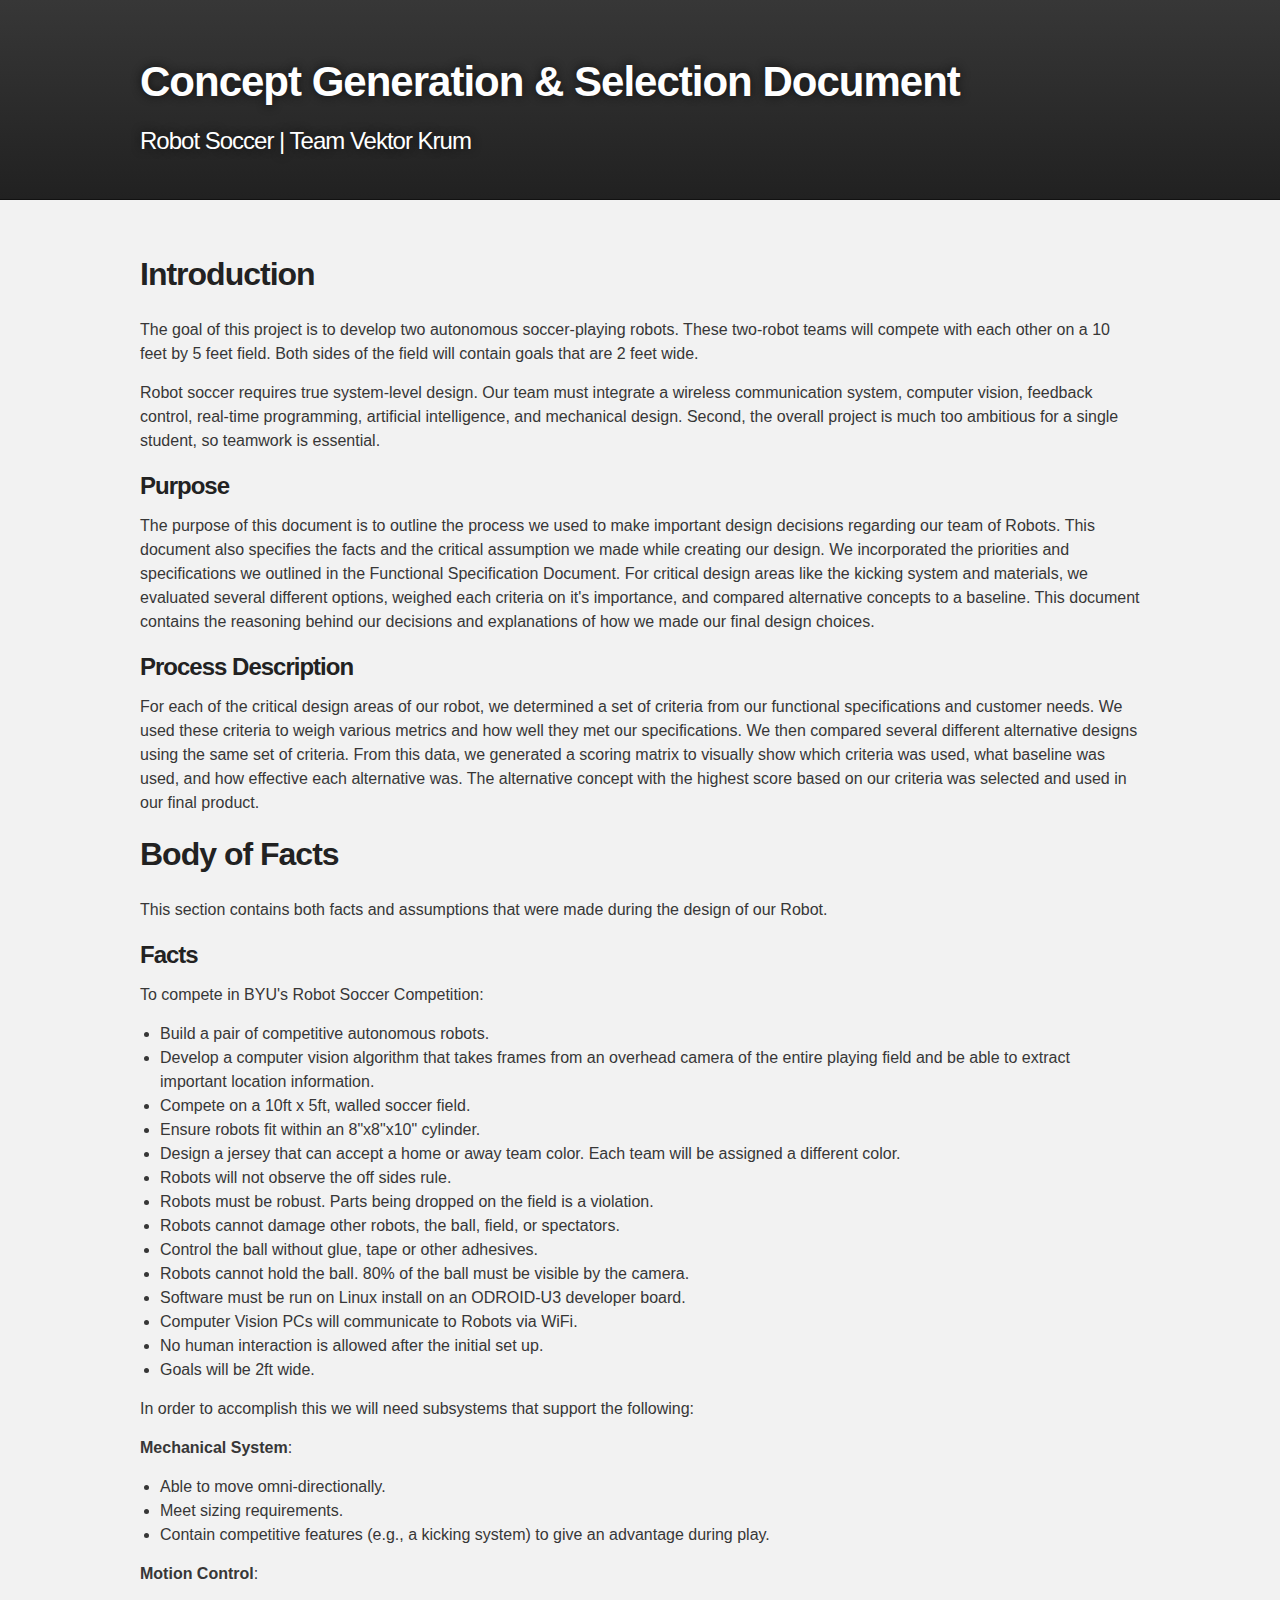
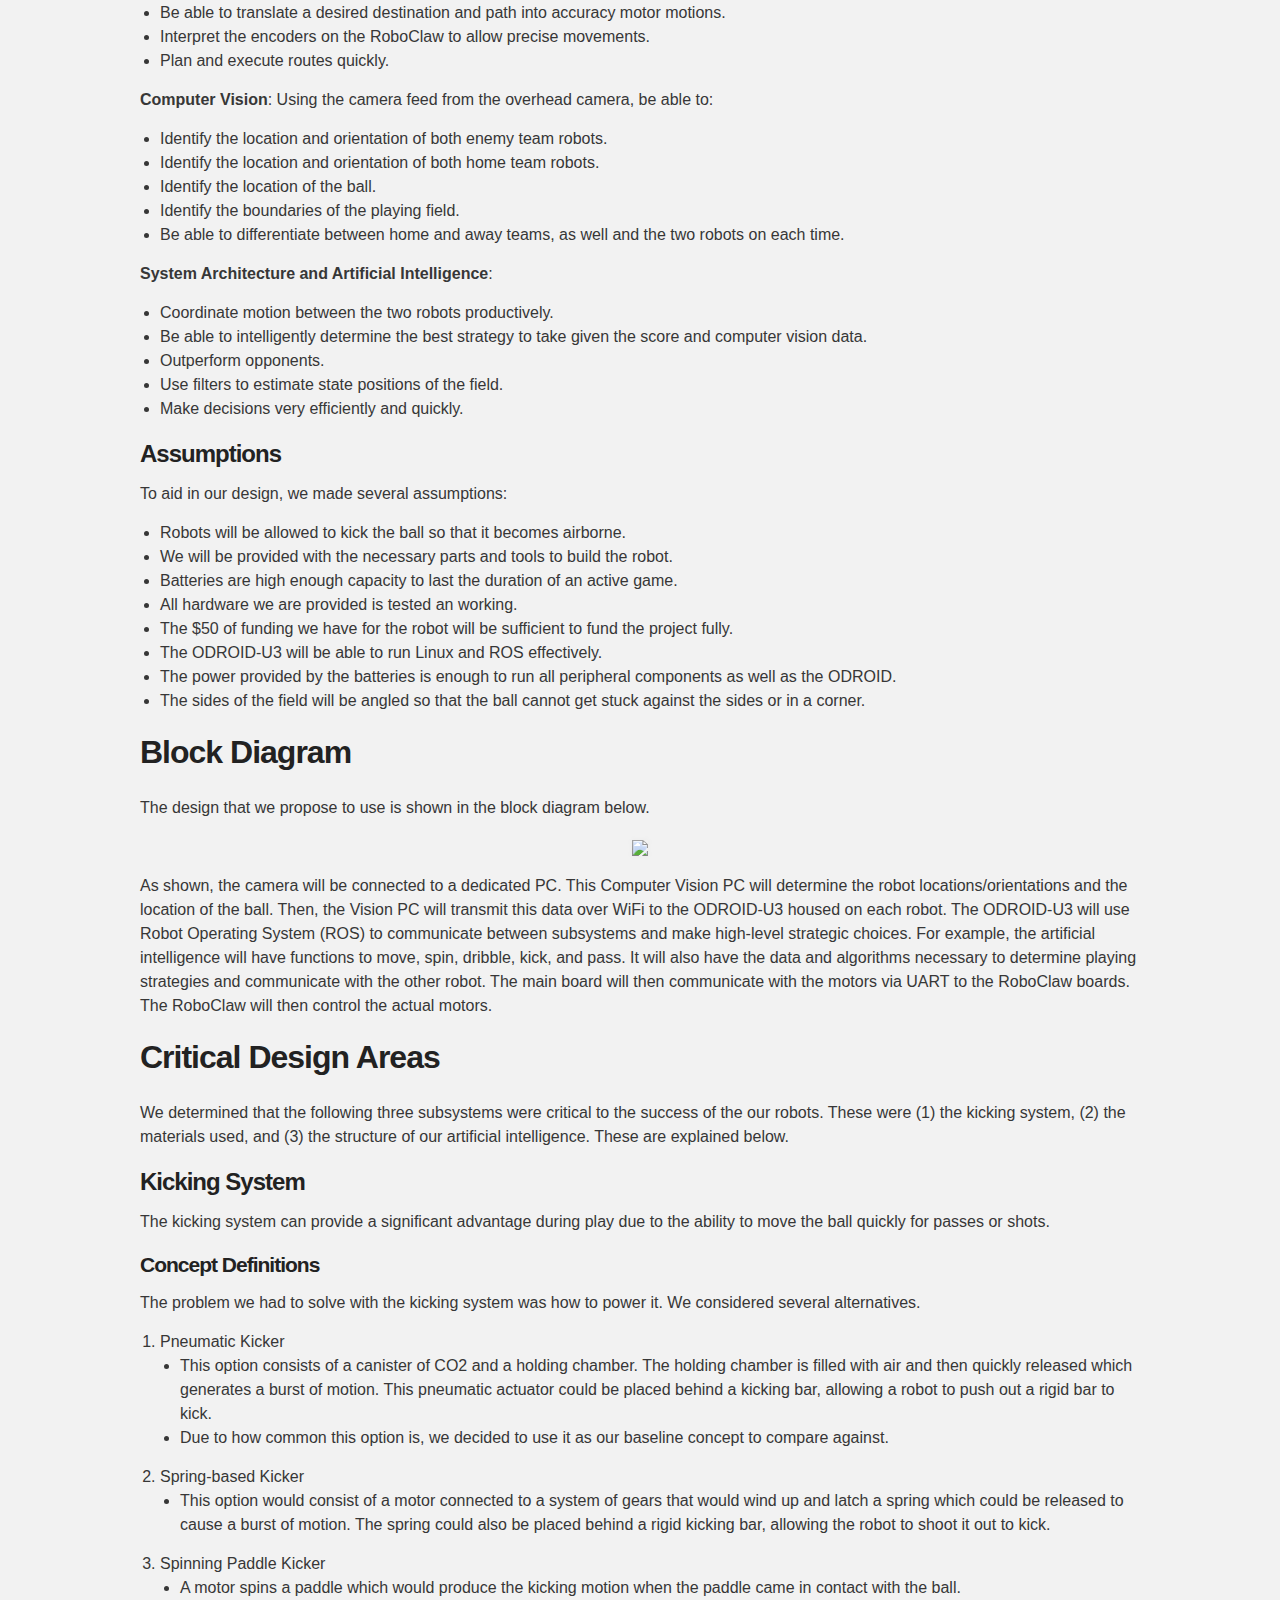
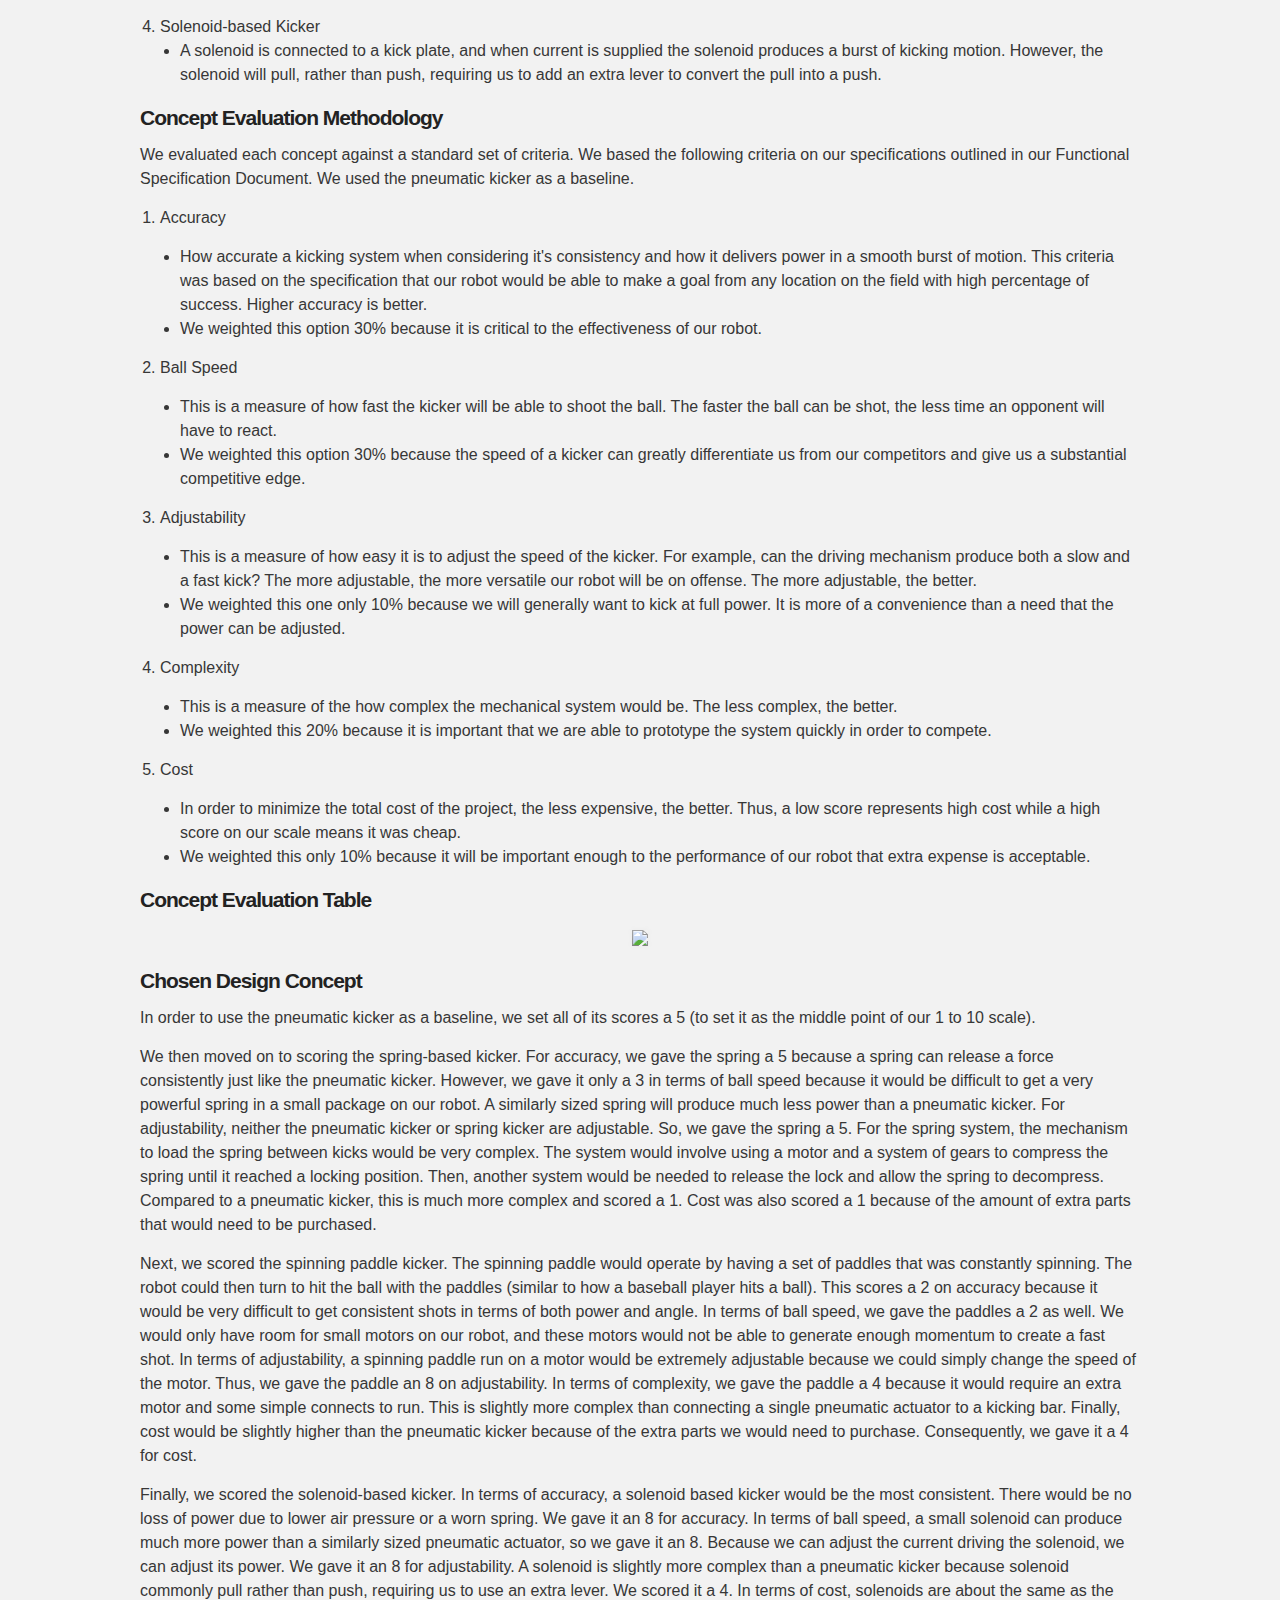
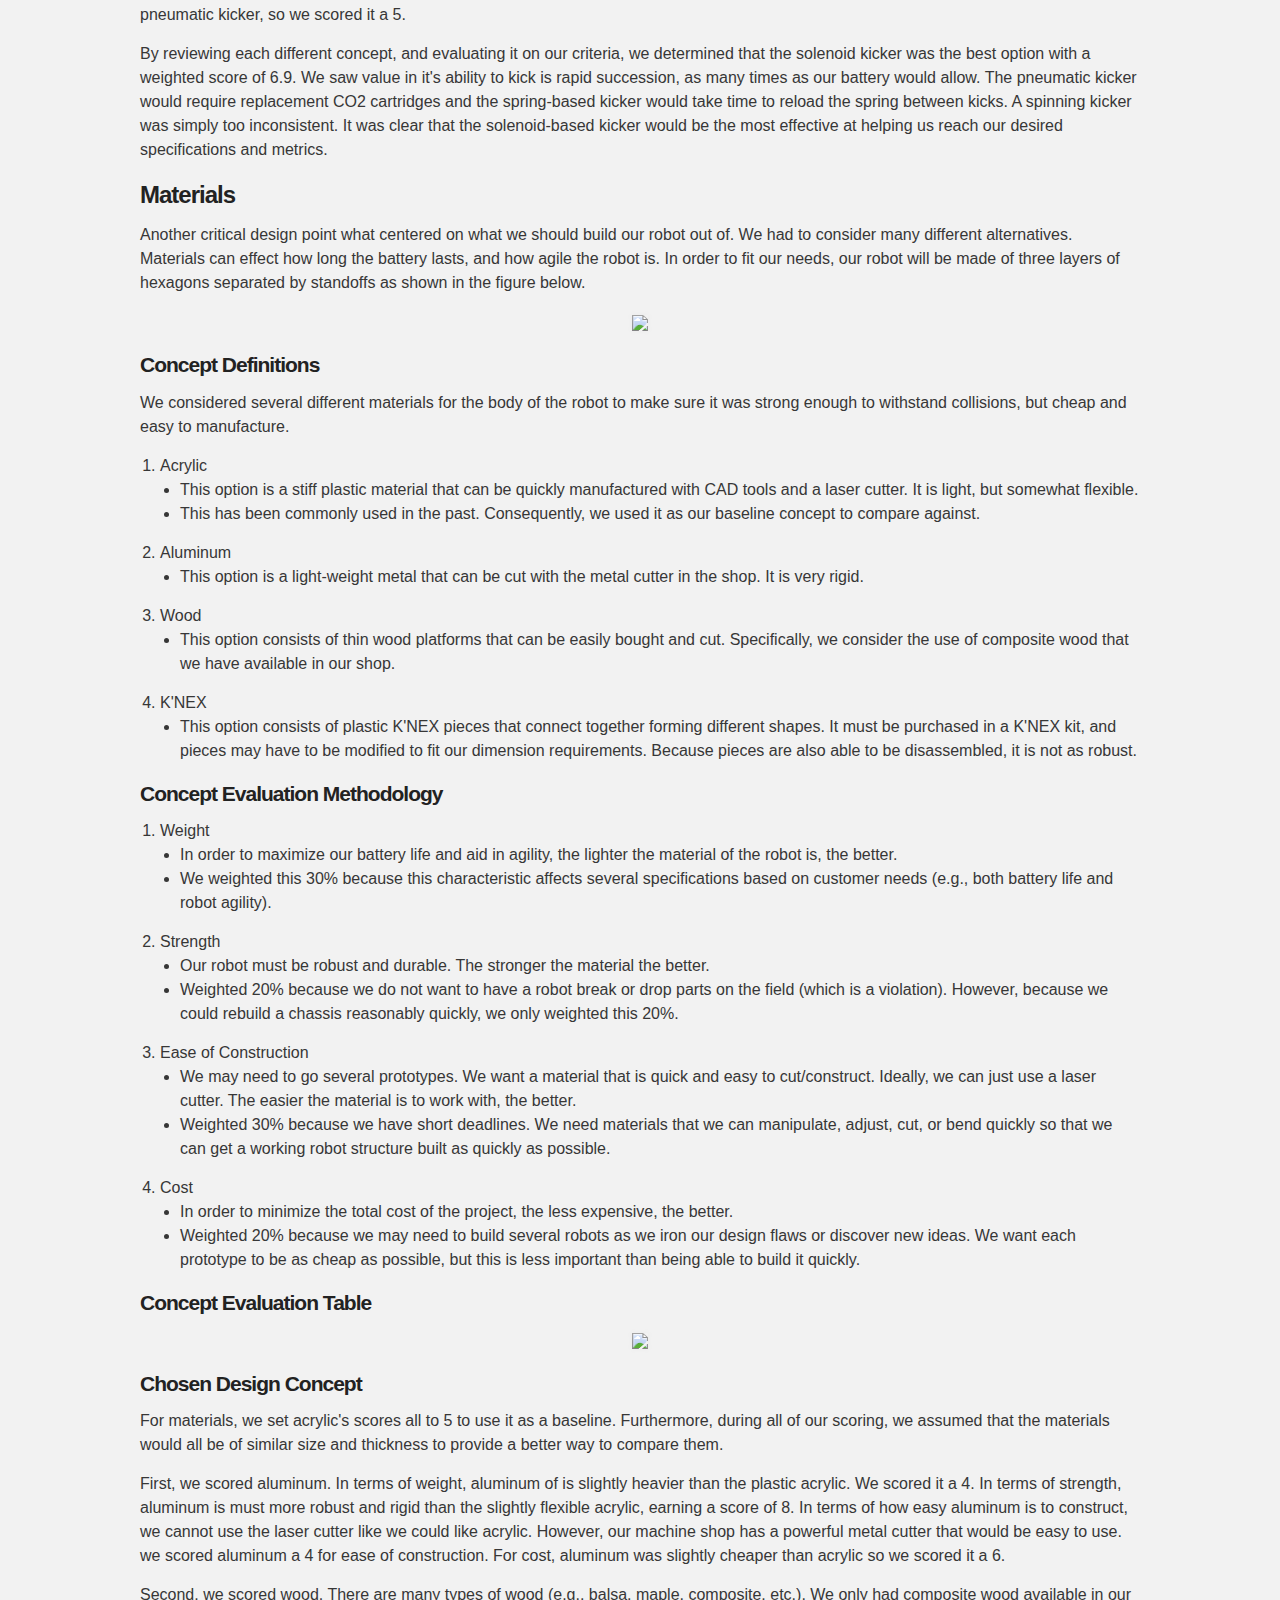
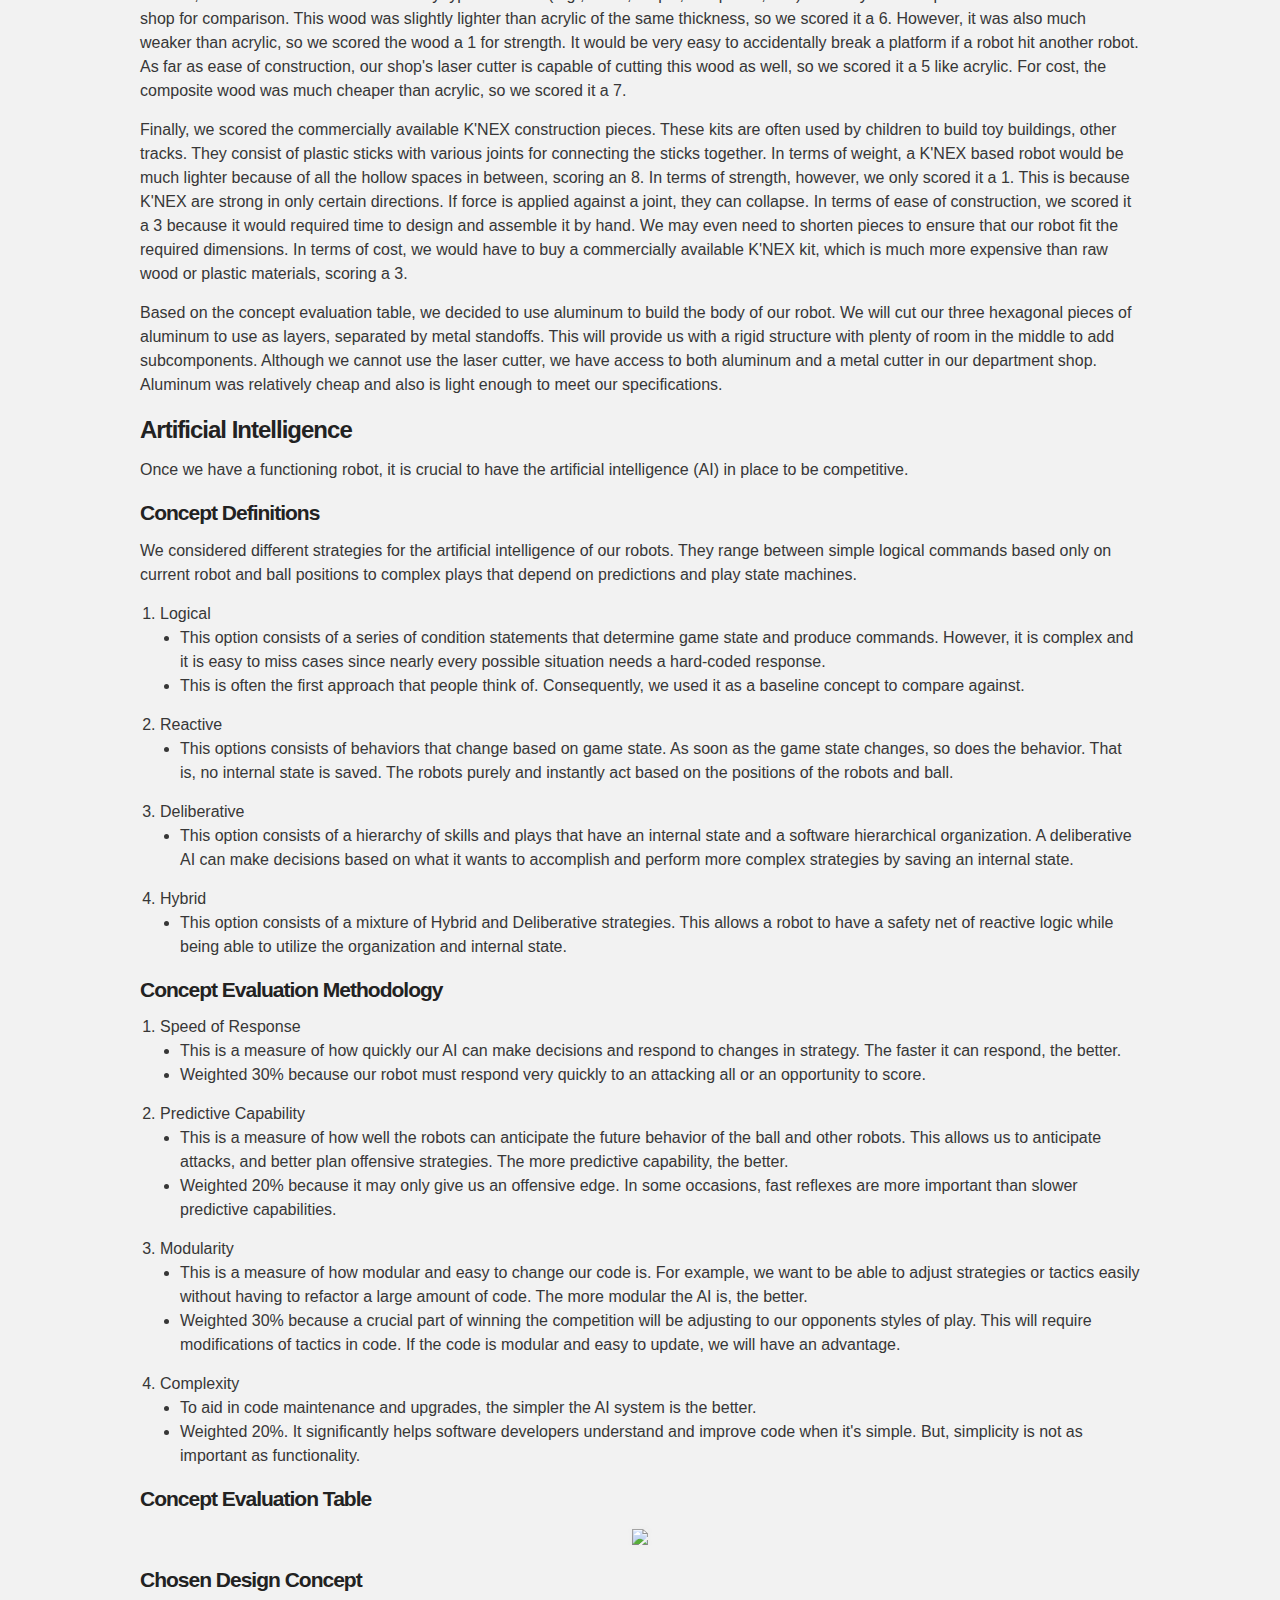
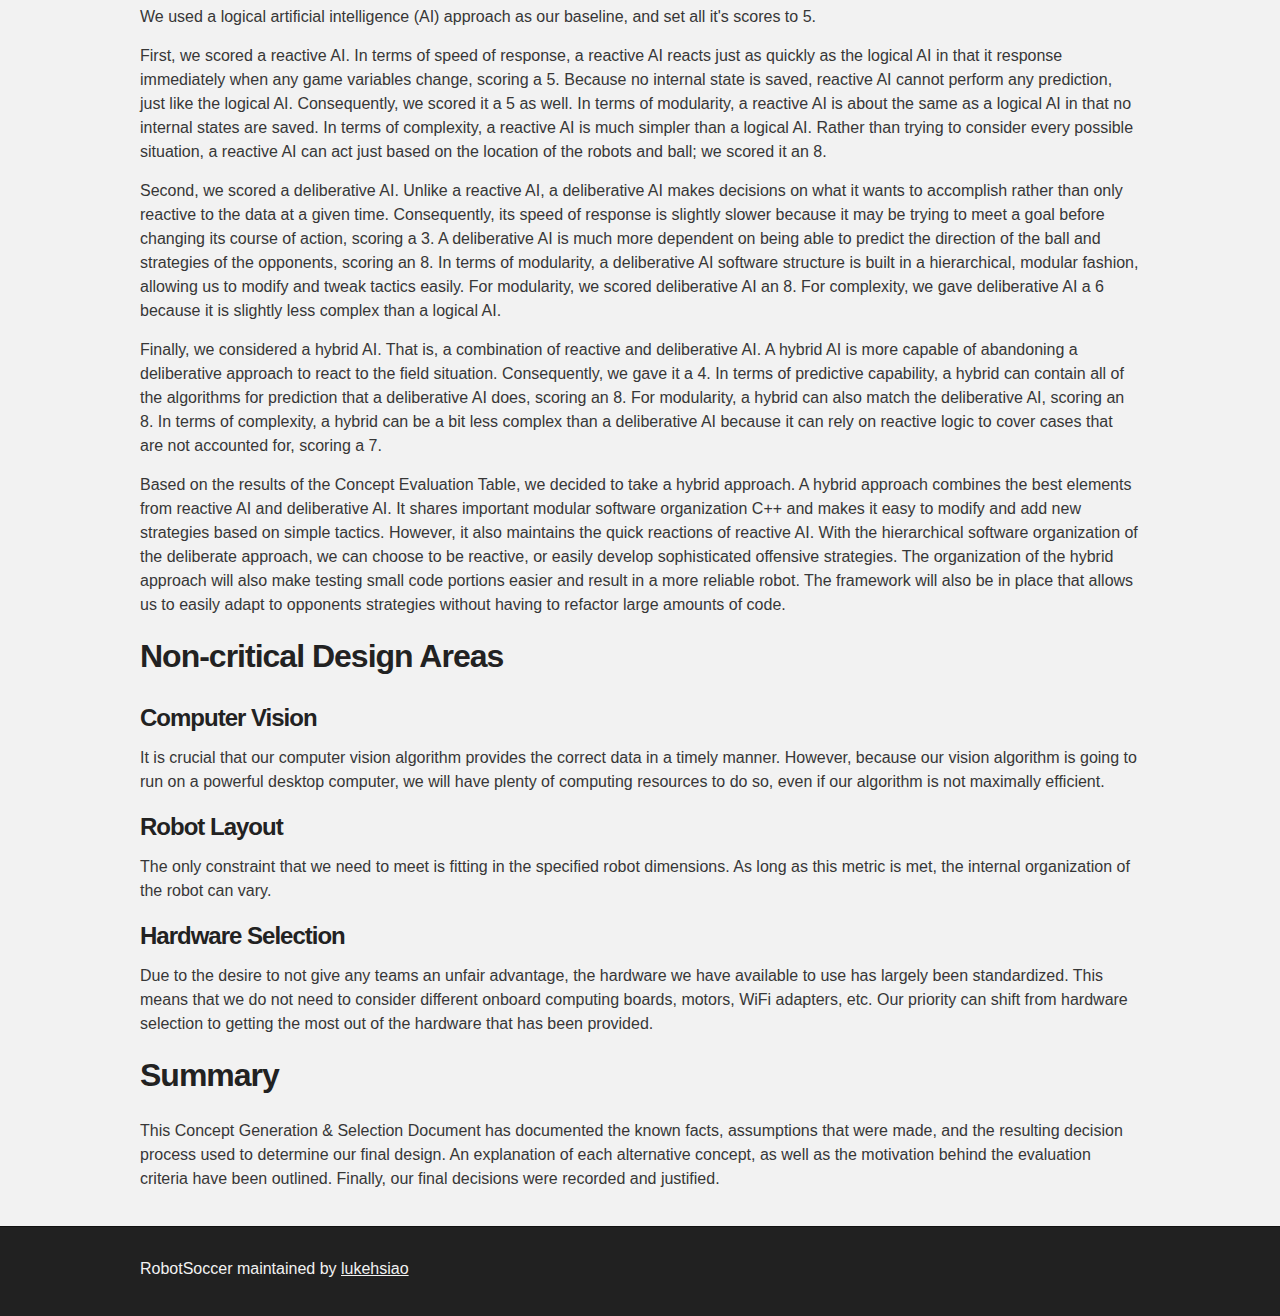
==== commit 57b3e959: "Fixed formatting" ====
--- a/CGS.html
+++ b/CGS.html
@@ -69,8 +69,9 @@
 <li>Goals will be 2ft wide.</li>
 </ul>
 
-<p>In order to accomplish this we will need subsystems that support the following:
-<strong>Mechanical System</strong>:</p>
+<p>In order to accomplish this we will need subsystems that support the following:</p>
+
+<p><strong>Mechanical System</strong>:</p>
 
 <ul class="task-list">
 <li>Able to move omni-directionally.</li>
@@ -128,7 +129,7 @@
 
 <p>The design that we propose to use is shown in the block diagram below.</p>
 
-<p style="text-align: center;"><img id="blockDiagram" src="/RobotSoccer/images/function_diagram.png"></p>
+<p style="text-align: center;"><img id="blockDiagram" src="/RobotSoccer/images/functional_diagram.png"></p>
 
 <p>As shown, the camera will be connected to a dedicated PC. This Computer Vision PC will determine the robot locations/orientations and the location of the ball. Then, the Vision PC will transmit this data over WiFi to the ODROID-U3 housed on each robot. The ODROID-U3 will use Robot Operating System (ROS) to communicate between subsystems and make high-level strategic choices. For example, the artificial intelligence will have functions to move, spin, dribble, kick, and pass. It will also have the data and algorithms necessary to determine playing strategies and communicate with the other robot. The main board will then communicate with the motors via UART to the RoboClaw boards. The RoboClaw will then control the actual motors.</p>
 
@@ -226,7 +227,7 @@
 <h4>
 <a id="user-content-concept-evaluation-table" class="anchor" href="#concept-evaluation-table" aria-hidden="true"><span class="octicon octicon-link"></span></a>Concept Evaluation Table</h4>
 
-<p style="text-align: center;"><img id="blockDiagram" src="/RobotSoccer/images/kicking-system.png"></p>
+<p style="text-align: center;"><img id="table" src="/RobotSoccer/images/kicking-system.png"></p>
 
 <h4>
 <a id="user-content-chosen-design-concept" class="anchor" href="#chosen-design-concept" aria-hidden="true"><span class="octicon octicon-link"></span></a>Chosen Design Concept</h4>
@@ -246,7 +247,7 @@
 
 <p>Another critical design point what centered on what we should build our robot out of. We had to consider many different alternatives. Materials can effect how long the battery lasts, and how agile the robot is. In order to fit our needs, our robot will be made of three layers of hexagons separated by standoffs as shown in the figure below.</p>
 
-<p style="text-align: center;"><img id="blockDiagram" src="/RobotSoccer/images/prototype-robot.png"></p>
+<p style="text-align: center;"><img id="blockDiagram" src="/RobotSoccer/images/prototype-robot.jpg"></p>
 
 <h4>
 <a id="user-content-concept-definitions-1" class="anchor" href="#concept-definitions-1" aria-hidden="true"><span class="octicon octicon-link"></span></a>Concept Definitions</h4>
@@ -318,7 +319,7 @@
 <h4>
 <a id="user-content-concept-evaluation-table-1" class="anchor" href="#concept-evaluation-table-1" aria-hidden="true"><span class="octicon octicon-link"></span></a>Concept Evaluation Table</h4>
 
-<p style="text-align: center;"><img id="blockDiagram" src="/RobotSoccer/images/materials.png"></p>
+<p style="text-align: center;"><img id="table" src="/RobotSoccer/images/materials.png"></p>
 
 <h4>
 <a id="user-content-chosen-design-concept-1" class="anchor" href="#chosen-design-concept-1" aria-hidden="true"><span class="octicon octicon-link"></span></a>Chosen Design Concept</h4>
@@ -408,7 +409,7 @@
 <h4>
 <a id="user-content-concept-evaluation-table-2" class="anchor" href="#concept-evaluation-table-2" aria-hidden="true"><span class="octicon octicon-link"></span></a>Concept Evaluation Table</h4>
 
-<p style="text-align: center;"><img id="blockDiagram" src="/RobotSoccer/images/ai.png"></p>
+<p style="text-align: center;"><img id="table" src="/RobotSoccer/images/ai.png"></p>
 
 <h4>
 <a id="user-content-chosen-design-concept-2" class="anchor" href="#chosen-design-concept-2" aria-hidden="true"><span class="octicon octicon-link"></span></a>Chosen Design Concept</h4>
--- a/stylesheets/stylesheet.css
+++ b/stylesheets/stylesheet.css
@@ -156,13 +156,9 @@
   text-align: center;
   border: none;
 }
-
-  @media print {
-    #blockDiagram {
-      width: 45%;
-    }
-  }
-
+  #table {
+     max-width: 500px;
+  }
 pre, code {
   width: 100%;
   color: #222;
